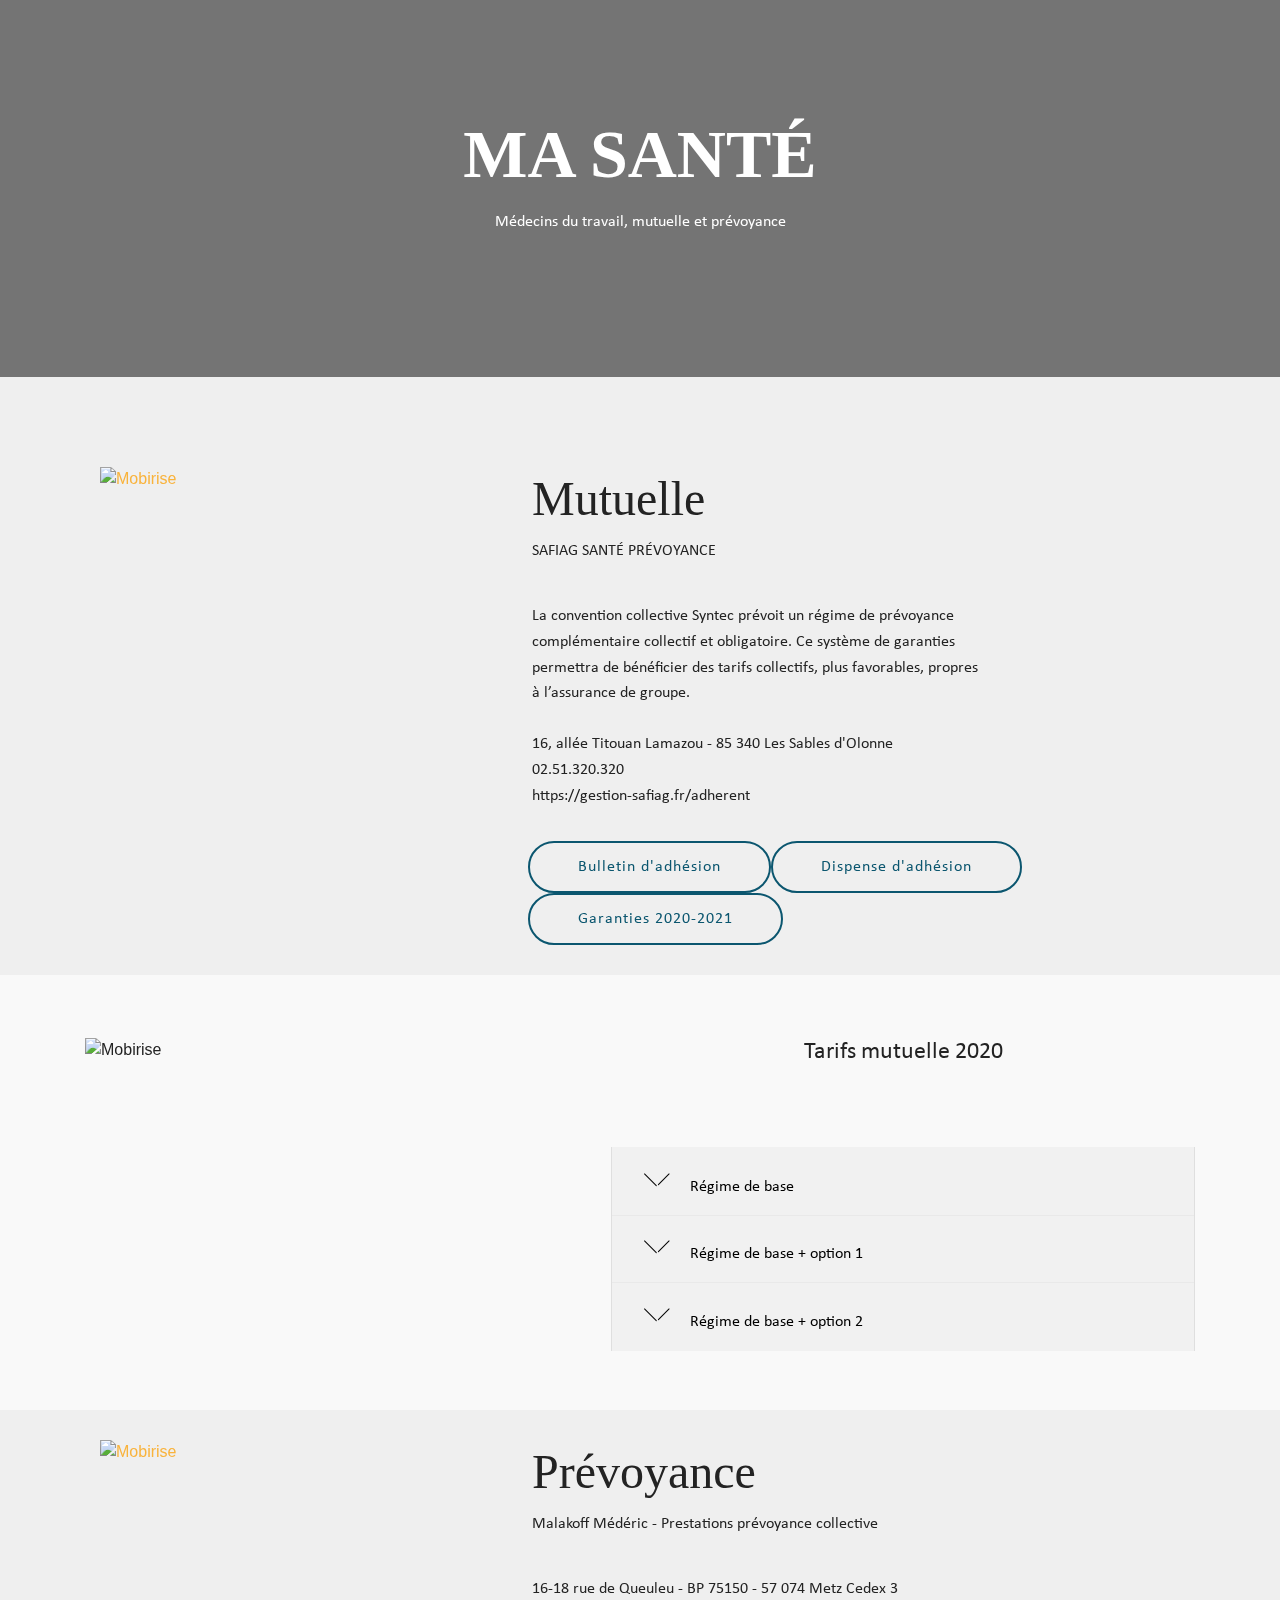
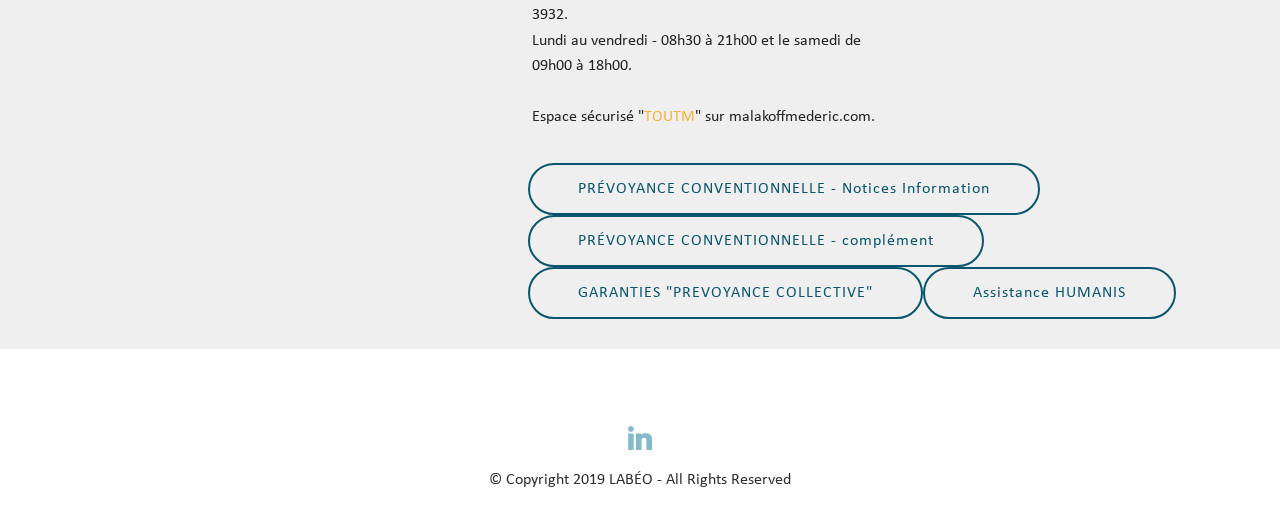
==== page5.html @ 1a6bd9c8 "create github pages" ====
<!DOCTYPE html>
<html  >
<head>
  <!-- Site made with Mobirise Website Builder v4.10.8, https://mobirise.com -->
  <meta charset="UTF-8">
  <meta http-equiv="X-UA-Compatible" content="IE=edge">
  <meta name="generator" content="Mobirise v4.10.8, mobirise.com">
  <meta name="viewport" content="width=device-width, initial-scale=1, minimum-scale=1">
  <link rel="shortcut icon" href="assets/images/logo4.png" type="image/x-icon">
  <meta name="description" content="Web Site Builder Description">
  
  <title>Ma santé</title>
  <link rel="stylesheet" href="assets/web/assets/mobirise-icons/mobirise-icons.css">
  <link rel="stylesheet" href="assets/tether/tether.min.css">
  <link rel="stylesheet" href="assets/bootstrap/css/bootstrap.min.css">
  <link rel="stylesheet" href="assets/bootstrap/css/bootstrap-grid.min.css">
  <link rel="stylesheet" href="assets/bootstrap/css/bootstrap-reboot.min.css">
  <link rel="stylesheet" href="assets/socicon/css/styles.css">
  <link rel="stylesheet" href="assets/gdpr-plugin/gdpr-styles.css">
  <link rel="stylesheet" href="assets/theme/css/style.css">
  <link rel="stylesheet" href="assets/formoid/recaptcha.css">
  <link href="assets/fonts/style.css" rel="stylesheet">
  <link rel="stylesheet" href="assets/mobirise/css/mbr-additional.css" type="text/css">
  
  
  
</head>
<body>
  <section class="mbr-section content5 cid-rVjGtmXAwN mbr-parallax-background" id="content5-21">

    

    <div class="mbr-overlay" style="opacity: 0.6; background-color: rgb(35, 35, 35);">
    </div>

    <div class="container">
        <div class="media-container-row">
            <div class="title col-12 col-md-8">
                <h2 class="align-center mbr-bold mbr-white pb-3 mbr-fonts-style display-1">
                    MA SANTÉ</h2>
                <h3 class="mbr-section-subtitle align-center mbr-light mbr-white pb-3 mbr-fonts-style display-7">Médecins du travail, mutuelle et prévoyance</h3>
                
                
            </div>
        </div>
    </div>
</section>

<section class="engine"><a href="https://mobirise.info/b">create a website for free</a></section><section class="services2 cid-rVjHDGKknw" id="services2-22">
    <!---->
    
    <!---->
    <!--Overlay-->
    
    <!--Container-->
    <div class="container">
        <div class="col-md-12">
            <div class="media-container-row">
                <div class="mbr-figure" style="width: 40%;">
                    <a href="https://gestion-safiag.fr/adherent" target="_blank"><img src="assets/images/safiag-logo-rvb-736x240.png" alt="Mobirise" title=""></a>
                </div>
                <div class="align-left aside-content">
                    <h2 class="mbr-title pt-2 mbr-fonts-style display-2">
                        Mutuelle</h2>
                    <div class="mbr-section-text">
                        <p class="mbr-text text1 pt-2 mbr-light mbr-fonts-style display-7">SAFIAG SANTÉ PRÉVOYANCE</p>
                        <p class="mbr-text text2 pt-4 mbr-light mbr-fonts-style display-7">La convention collective Syntec prévoit un régime de prévoyance
<br>complémentaire collectif et obligatoire. Ce système de garanties
<br>permettra de bénéficier des tarifs collectifs, plus favorables, propres
<br>à l’assurance de groupe.<br><br>16, allée Titouan Lamazou - 85 340 Les Sables d'Olonne
<br>02.51.320.320
<br>https://gestion-safiag.fr/adherent</p>
                    </div>
                    <!--Btn-->
                    <div class="mbr-section-btn pt-3 align-left"><a href="assets/files/BIA avec option prelevee par Safiag - modifiable.pdf" class="btn btn-warning-outline display-4" target="_blank">
                            Bulletin d'adhésion</a> <a href="assets/files/Dispense_dadhesion_Mutuelle.docx" class="btn btn-warning-outline display-4" target="_blank">
                            Dispense d'adhésion</a> <a href="assets/files/CONTRAT RESPONSABLE MUTUELLE NOUVELLES GARANTIES 1ER JANVIER 2020 nb.pdf" class="btn btn-warning-outline display-4" target="_blank">
                            Garanties 2020-2021</a></div>
                </div>
            </div>
        </div>
    </div>
</section>

<section class="accordion2 cid-rVjMBLmX1d" id="accordion2-25">

    


    
    <div class="container">
        <div class="media-container-row pt-5">
            <div class="accordion-content">
                <h2 class="mbr-section-title align-center pb-3 mbr-fonts-style display-5">
                        Tarifs mutuelle 2020</h2>
                
                <div id="bootstrap-accordion_4" class="panel-group accordionStyles accordion pt-5 mt-3" role="tablist" aria-multiselectable="true">
                        <div class="card">
                            <div class="card-header" role="tab" id="headingOne">
                                <a role="button" class="collapsed panel-title text-black" data-toggle="collapse" data-core="" href="#collapse1_4" aria-expanded="false" aria-controls="collapse1">
                                    <h4 class="mbr-fonts-style display-7">
                                        <span class="sign mbr-iconfont mbri-arrow-down inactive"></span>&nbsp;Régime de base&nbsp;</h4>
                                </a>
                            </div>
                            <div id="collapse1_4" class="panel-collapse noScroll collapse" role="tabpanel" aria-labelledby="headingOne" data-parent="#bootstrap-accordion_4">
                                <div class="panel-body p-4">
                                    <p class="mbr-fonts-style panel-text display-7">
                                       Salarié + enfant(s) : <strong>23,83 €*&nbsp;</strong><br>Salarié + enfant(s) + Conjoint : <strong>58,61 €</strong><br><strong><br></strong><br><em>*Cotisation employeur déduite</em><br></p>
                                </div>
                            </div>
                        </div>
                
                        <div class="card">
                            <div class="card-header" role="tab" id="headingTwo">
                                <a role="button" class="collapsed panel-title text-black" data-toggle="collapse" data-core="" href="#collapse2_4" aria-expanded="false" aria-controls="collapse2">
                                    <h4 class="mbr-fonts-style mbr-fonts-style display-7">
                                        <span class="sign mbr-iconfont mbri-arrow-down inactive"></span>&nbsp;Régime de base + option 1</h4>
                                </a>
                                
                            </div>
                            <div id="collapse2_4" class="panel-collapse noScroll collapse" role="tabpanel" aria-labelledby="headingTwo" data-parent="#bootstrap-accordion_4">
                                <div class="panel-body p-4">
                                    <p class="mbr-fonts-style panel-text display-7">Salarié + enfant(s) : <strong>33,29 €*</strong><br>Salarié + enfant(s) + Conjoint : <strong>75,17 €&nbsp;</strong><br>
<br>*Cotisation employeur déduite</p>
                                </div>
                            </div>
                        </div>
                
                        <div class="card">
                            <div class="card-header" role="tab" id="headingThree">
                                <a role="button" class="collapsed panel-title text-black" data-toggle="collapse" data-core="" href="#collapse3_4" aria-expanded="false" aria-controls="collapse3">
                                    <h4 class="mbr-fonts-style display-7">
                                        <span class="sign mbr-iconfont mbri-arrow-down inactive"></span>&nbsp;Régime de base + option 2</h4>
                                </a>
                            </div>
                            <div id="collapse3_4" class="panel-collapse noScroll collapse" role="tabpanel" aria-labelledby="headingThree" data-parent="#bootstrap-accordion_4">
                                <div class="panel-body p-4">
                                    <p class="mbr-fonts-style panel-text display-7">Salarié + enfant(s) : <strong>46,79 €*
</strong><br>Salarié + enfant(s) + Conjoint :&nbsp;<strong>99,13 €</strong><br>
<br>*Cotisation employeur déduite</p>
                                </div>
                            </div>
                        </div>
                
                        
                
                        
                
                        
                </div>
            </div>
            <div class="mbr-figure" style="width: 85%;">
                    <img src="assets/images/mbr-736x491.jpg" alt="Mobirise" title="">
            </div>
        </div>
    </div>
</section>

<section class="services2 cid-rVjKlRHbIn" id="services2-24">
    <!---->
    
    <!---->
    <!--Overlay-->
    
    <!--Container-->
    <div class="container">
        <div class="col-md-12">
            <div class="media-container-row">
                <div class="mbr-figure" style="width: 40%;">
                    <a href="http://malakoffmederic.com" target="_blank"><img src="assets/images/sans-titre-400x400.png" alt="Mobirise" title=""></a>
                </div>
                <div class="align-left aside-content">
                    <h2 class="mbr-title pt-2 mbr-fonts-style display-2">
                        Prévoyance</h2>
                    <div class="mbr-section-text">
                        <p class="mbr-text text1 pt-2 mbr-light mbr-fonts-style display-7">Malakoff Médéric - Prestations prévoyance collective &nbsp;<br></p>
                        <p class="mbr-text text2 pt-4 mbr-light mbr-fonts-style display-7">16-18 rue de Queuleu - BP 75150 - 57 074 Metz Cedex 3
<br>3932.
<br>Lundi au vendredi - 08h30 à 21h00 et le samedi de
<br>09h00 à 18h00.
<br><br>Espace sécurisé "<a href="https://extranet.malakoffmederic.com/espaceClient/LogonAccess.do" target="_blank">TOUTM</a>" sur malakoffmederic.com.</p>
                    </div>
                    <!--Btn-->
                    <div class="mbr-section-btn pt-3 align-left"><a href="assets/files/CCN_BET_prévoyance_-_Notices_d'information_régime_conventionnel_-_ACIG1812-2675.pdf" class="btn btn-warning-outline display-4" target="_blank">PRÉVOYANCE CONVENTIONNELLE -&nbsp;Notices Information</a> <a href="assets/files/CCN_BET_prévoyance_-_Conditions_générales_garanties_complémentaires_-_ACIH1812-2676.pdf" class="btn btn-warning-outline display-4" target="_blank">
                            PRÉVOYANCE CONVENTIONNELLE - complément</a> <a href="assets/files/MalakoffHumanis_204348371_PREVOYANCE_COLLECTIVE.pdf" class="btn btn-warning-outline display-4" target="_blank">
                            GARANTIES "PREVOYANCE COLLECTIVE"</a> <a href="assets/files/ASSISTANCE HUMANIS.pdf" class="btn btn-warning-outline display-4" target="_blank">Assistance HUMANIS</a></div>
                </div>
            </div>
        </div>
    </div>
</section>

<section once="footers" class="cid-rVjGjCpJ6P" id="footer7-1z">

    

    

    <div class="container">
        <div class="media-container-row align-center mbr-white">
            
            <div class="row social-row">
                <div class="social-list align-right pb-2">
                    
                    
                    
                    
                    
                    
                <div class="soc-item">
                        <a href="http://linkedin.com/company/labeo" target="_blank">
                            <span class="mbr-iconfont mbr-iconfont-social socicon-linkedin socicon" style="color: rgb(15, 118, 153); fill: rgb(15, 118, 153);"></span>
                        </a>
                    </div></div>
            </div>
            <div class="row row-copirayt">
                <p class="mbr-text mb-0 mbr-fonts-style mbr-white align-center display-7">
                    © Copyright 2019 LABÉO - All Rights Reserved
                </p>
            </div>
        </div>
    </div>
</section>


  <script src="assets/web/assets/jquery/jquery.min.js"></script>
  <script src="assets/popper/popper.min.js"></script>
  <script src="assets/tether/tether.min.js"></script>
  <script src="assets/bootstrap/js/bootstrap.min.js"></script>
  <script src="assets/smoothscroll/smooth-scroll.js"></script>
  <script src="assets/mbr-switch-arrow/mbr-switch-arrow.js"></script>
  <script src="assets/parallax/jarallax.min.js"></script>
  <script src="assets/theme/js/script.js"></script>
  <script src="assets/formoid/formoid.min.js"></script>
  
  
</body>
</html>
---- assets/web/assets/mobirise-icons/mobirise-icons.css ----
@font-face {
  font-family: 'MobiriseIcons';
  src:  url('mobirise-icons.eot?spat4u');
  src:  url('mobirise-icons.eot?spat4u#iefix') format('embedded-opentype'),
    url('mobirise-icons.ttf?spat4u') format('truetype'),
    url('mobirise-icons.woff?spat4u') format('woff'),
    url('mobirise-icons.svg?spat4u#MobiriseIcons') format('svg');
  font-weight: normal;
  font-style: normal;
}

[class^="mbri-"], [class*=" mbri-"] {
  /* use !important to prevent issues with browser extensions that change fonts */
  font-family: MobiriseIcons !important;
  speak: none;
  font-style: normal;
  font-weight: normal;
  font-variant: normal;
  text-transform: none;
  line-height: 1;

  /* Better Font Rendering =========== */
  -webkit-font-smoothing: antialiased;
  -moz-osx-font-smoothing: grayscale;
}

.mbri-add-submenu:before {
  content: "\e900";
}
.mbri-alert:before {
  content: "\e901";
}
.mbri-align-center:before {
  content: "\e902";
}
.mbri-align-justify:before {
  content: "\e903";
}
.mbri-align-left:before {
  content: "\e904";
}
.mbri-align-right:before {
  content: "\e905";
}
.mbri-android:before {
  content: "\e906";
}
.mbri-apple:before {
  content: "\e907";
}
.mbri-arrow-down:before {
  content: "\e908";
}
.mbri-arrow-next:before {
  content: "\e909";
}
.mbri-arrow-prev:before {
  content: "\e90a";
}
.mbri-arrow-up:before {
  content: "\e90b";
}
.mbri-bold:before {
  content: "\e90c";
}
.mbri-bookmark:before {
  content: "\e90d";
}
.mbri-bootstrap:before {
  content: "\e90e";
}
.mbri-briefcase:before {
  content: "\e90f";
}
.mbri-browse:before {
  content: "\e910";
}
.mbri-bulleted-list:before {
  content: "\e911";
}
.mbri-calendar:before {
  content: "\e912";
}
.mbri-camera:before {
  content: "\e913";
}
.mbri-cart-add:before {
  content: "\e914";
}
.mbri-cart-full:before {
  content: "\e915";
}
.mbri-cash:before {
  content: "\e916";
}
.mbri-change-style:before {
  content: "\e917";
}
.mbri-chat:before {
  content: "\e918";
}
.mbri-clock:before {
  content: "\e919";
}
.mbri-close:before {
  content: "\e91a";
}
.mbri-cloud:before {
  content: "\e91b";
}
.mbri-code:before {
  content: "\e91c";
}
.mbri-contact-form:before {
  content: "\e91d";
}
.mbri-credit-card:before {
  content: "\e91e";
}
.mbri-cursor-click:before {
  content: "\e91f";
}
.mbri-cust-feedback:before {
  content: "\e920";
}
.mbri-database:before {
  content: "\e921";
}
.mbri-delivery:before {
  content: "\e922";
}
.mbri-desktop:before {
  content: "\e923";
}
.mbri-devices:before {
  content: "\e924";
}
.mbri-down:before {
  content: "\e925";
}
.mbri-download:before {
  content: "\e989";
}
.mbri-drag-n-drop:before {
  content: "\e927";
}
.mbri-drag-n-drop2:before {
  content: "\e928";
}
.mbri-edit:before {
  content: "\e929";
}
.mbri-edit2:before {
  content: "\e92a";
}
.mbri-error:before {
  content: "\e92b";
}
.mbri-extension:before {
  content: "\e92c";
}
.mbri-features:before {
  content: "\e92d";
}
.mbri-file:before {
  content: "\e92e";
}
.mbri-flag:before {
  content: "\e92f";
}
.mbri-folder:before {
  content: "\e930";
}
.mbri-gift:before {
  content: "\e931";
}
.mbri-github:before {
  content: "\e932";
}
.mbri-globe:before {
  content: "\e933";
}
.mbri-globe-2:before {
  content: "\e934";
}
.mbri-growing-chart:before {
  content: "\e935";
}
.mbri-hearth:before {
  content: "\e936";
}
.mbri-help:before {
  content: "\e937";
}
.mbri-home:before {
  content: "\e938";
}
.mbri-hot-cup:before {
  content: "\e939";
}
.mbri-idea:before {
  content: "\e93a";
}
.mbri-image-gallery:before {
  content: "\e93b";
}
.mbri-image-slider:before {
  content: "\e93c";
}
.mbri-info:before {
  content: "\e93d";
}
.mbri-italic:before {
  content: "\e93e";
}
.mbri-key:before {
  content: "\e93f";
}
.mbri-laptop:before {
  content: "\e940";
}
.mbri-layers:before {
  content: "\e941";
}
.mbri-left-right:before {
  content: "\e942";
}
.mbri-left:before {
  content: "\e943";
}
.mbri-letter:before {
  content: "\e944";
}
.mbri-like:before {
  content: "\e945";
}
.mbri-link:before {
  content: "\e946";
}
.mbri-lock:before {
  content: "\e947";
}
.mbri-login:before {
  content: "\e948";
}
.mbri-logout:before {
  content: "\e949";
}
.mbri-magic-stick:before {
  content: "\e94a";
}
.mbri-map-pin:before {
  content: "\e94b";
}
.mbri-menu:before {
  content: "\e94c";
}
.mbri-mobile:before {
  content: "\e94d";
}
.mbri-mobile2:before {
  content: "\e94e";
}
.mbri-mobirise:before {
  content: "\e94f";
}
.mbri-more-horizontal:before {
  content: "\e950";
}
.mbri-more-vertical:before {
  content: "\e951";
}
.mbri-music:before {
  content: "\e952";
}
.mbri-new-file:before {
  content: "\e953";
}
.mbri-numbered-list:before {
  content: "\e954";
}
.mbri-opened-folder:before {
  content: "\e955";
}
.mbri-pages:before {
  content: "\e956";
}
.mbri-paper-plane:before {
  content: "\e957";
}
.mbri-paperclip:before {
  content: "\e958";
}
.mbri-photo:before {
  content: "\e959";
}
.mbri-photos:before {
  content: "\e95a";
}
.mbri-pin:before {
  content: "\e95b";
}
.mbri-play:before {
  content: "\e95c";
}
.mbri-plus:before {
  content: "\e95d";
}
.mbri-preview:before {
  content: "\e95e";
}
.mbri-print:before {
  content: "\e95f";
}
.mbri-protect:before {
  content: "\e960";
}
.mbri-question:before {
  content: "\e961";
}
.mbri-quote-left:before {
  content: "\e962";
}
.mbri-quote-right:before {
  content: "\e963";
}
.mbri-refresh:before {
  content: "\e964";
}
.mbri-responsive:before {
  content: "\e965";
}
.mbri-right:before {
  content: "\e966";
}
.mbri-rocket:before {
  content: "\e967";
}
.mbri-sad-face:before {
  content: "\e968";
}
.mbri-sale:before {
  content: "\e969";
}
.mbri-save:before {
  content: "\e96a";
}
.mbri-search:before {
  content: "\e96b";
}
.mbri-setting:before {
  content: "\e96c";
}
.mbri-setting2:before {
  content: "\e96d";
}
.mbri-setting3:before {
  content: "\e96e";
}
.mbri-share:before {
  content: "\e96f";
}
.mbri-shopping-bag:before {
  content: "\e970";
}
.mbri-shopping-basket:before {
  content: "\e971";
}
.mbri-shopping-cart:before {
  content: "\e972";
}
.mbri-sites:before {
  content: "\e973";
}
.mbri-smile-face:before {
  content: "\e974";
}
.mbri-speed:before {
  content: "\e975";
}
.mbri-star:before {
  content: "\e976";
}
.mbri-success:before {
  content: "\e977";
}
.mbri-sun:before {
  content: "\e978";
}
.mbri-sun2:before {
  content: "\e979";
}
.mbri-tablet:before {
  content: "\e97a";
}
.mbri-tablet-vertical:before {
  content: "\e97b";
}
.mbri-target:before {
  content: "\e97c";
}
.mbri-timer:before {
  content: "\e97d";
}
.mbri-to-ftp:before {
  content: "\e97e";
}
.mbri-to-local-drive:before {
  content: "\e97f";
}
.mbri-touch-swipe:before {
  content: "\e980";
}
.mbri-touch:before {
  content: "\e981";
}
.mbri-trash:before {
  content: "\e982";
}
.mbri-underline:before {
  content: "\e983";
}
.mbri-unlink:before {
  content: "\e984";
}
.mbri-unlock:before {
  content: "\e985";
}
.mbri-up-down:before {
  content: "\e986";
}
.mbri-up:before {
  content: "\e987";
}
.mbri-update:before {
  content: "\e988";
}
.mbri-upload:before {
 content: "\e926"; 
}
.mbri-user:before {
  content: "\e98a";
}
.mbri-user2:before {
  content: "\e98b";
}
.mbri-users:before {
  content: "\e98c";
}
.mbri-video:before {
  content: "\e98d";
}
.mbri-video-play:before {
  content: "\e98e";
}
.mbri-watch:before {
  content: "\e98f";
}
.mbri-website-theme:before {
  content: "\e990";
}
.mbri-wifi:before {
  content: "\e991";
}
.mbri-windows:before {
  content: "\e992";
}
.mbri-zoom-out:before {
  content: "\e993";
}
.mbri-redo:before {
  content: "\e994";
}
.mbri-undo:before {
  content: "\e995";
}
---- assets/socicon/css/styles.css ----
@charset "UTF-8";

@font-face {
  font-family: "socicon";
  src:url("../fonts/socicon.eot");
  src:url("../fonts/socicon.eot?#iefix") format("embedded-opentype"),
    url("../fonts/socicon.woff") format("woff"),
    url("../fonts/socicon.ttf") format("truetype"),
    url("../fonts/socicon.svg#socicon") format("svg");
  font-weight: normal;
  font-style: normal;

}

[data-icon]:before {
  font-family: "socicon" !important;
  content: attr(data-icon);
  font-style: normal !important;
  font-weight: normal !important;
  font-variant: normal !important;
  text-transform: none !important;
  speak: none;
  line-height: 1;
  -webkit-font-smoothing: antialiased;
  -moz-osx-font-smoothing: grayscale;
}

[class^="socicon-"]:before,
[class*=" socicon-"]:before {
  font-family: "socicon" !important;
  font-style: normal !important;
  font-weight: normal !important;
  font-variant: normal !important;
  text-transform: none !important;
  speak: none;
  line-height: 1;
  -webkit-font-smoothing: antialiased;
  -moz-osx-font-smoothing: grayscale;
}

.socicon-modelmayhem:before {
  content: "\e000";
}
.socicon-mixcloud:before {
  content: "\e001";
}
.socicon-drupal:before {
  content: "\e002";
}
.socicon-swarm:before {
  content: "\e003";
}
.socicon-istock:before {
  content: "\e004";
}
.socicon-yammer:before {
  content: "\e005";
}
.socicon-ello:before {
  content: "\e006";
}
.socicon-stackoverflow:before {
  content: "\e007";
}
.socicon-persona:before {
  content: "\e008";
}
.socicon-triplej:before {
  content: "\e009";
}
.socicon-houzz:before {
  content: "\e00a";
}
.socicon-rss:before {
  content: "\e00b";
}
.socicon-paypal:before {
  content: "\e00c";
}
.socicon-odnoklassniki:before {
  content: "\e00d";
}
.socicon-airbnb:before {
  content: "\e00e";
}
.socicon-periscope:before {
  content: "\e00f";
}
.socicon-outlook:before {
  content: "\e010";
}
.socicon-coderwall:before {
  content: "\e011";
}
.socicon-tripadvisor:before {
  content: "\e012";
}
.socicon-appnet:before {
  content: "\e013";
}
.socicon-goodreads:before {
  content: "\e014";
}
.socicon-tripit:before {
  content: "\e015";
}
.socicon-lanyrd:before {
  content: "\e016";
}
.socicon-slideshare:before {
  content: "\e017";
}
.socicon-buffer:before {
  content: "\e018";
}
.socicon-disqus:before {
  content: "\e019";
}
.socicon-vkontakte:before {
  content: "\e01a";
}
.socicon-whatsapp:before {
  content: "\e01b";
}
.socicon-patreon:before {
  content: "\e01c";
}
.socicon-storehouse:before {
  content: "\e01d";
}
.socicon-pocket:before {
  content: "\e01e";
}
.socicon-mail:before {
  content: "\e01f";
}
.socicon-blogger:before {
  content: "\e020";
}
.socicon-technorati:before {
  content: "\e021";
}
.socicon-reddit:before {
  content: "\e022";
}
.socicon-dribbble:before {
  content: "\e023";
}
.socicon-stumbleupon:before {
  content: "\e024";
}
.socicon-digg:before {
  content: "\e025";
}
.socicon-envato:before {
  content: "\e026";
}
.socicon-behance:before {
  content: "\e027";
}
.socicon-delicious:before {
  content: "\e028";
}
.socicon-deviantart:before {
  content: "\e029";
}
.socicon-forrst:before {
  content: "\e02a";
}
.socicon-play:before {
  content: "\e02b";
}
.socicon-zerply:before {
  content: "\e02c";
}
.socicon-wikipedia:before {
  content: "\e02d";
}
.socicon-apple:before {
  content: "\e02e";
}
.socicon-flattr:before {
  content: "\e02f";
}
.socicon-github:before {
  content: "\e030";
}
.socicon-renren:before {
  content: "\e031";
}
.socicon-friendfeed:before {
  content: "\e032";
}
.socicon-newsvine:before {
  content: "\e033";
}
.socicon-identica:before {
  content: "\e034";
}
.socicon-bebo:before {
  content: "\e035";
}
.socicon-zynga:before {
  content: "\e036";
}
.socicon-steam:before {
  content: "\e037";
}
.socicon-xbox:before {
  content: "\e038";
}
.socicon-windows:before {
  content: "\e039";
}
.socicon-qq:before {
  content: "\e03a";
}
.socicon-douban:before {
  content: "\e03b";
}
.socicon-meetup:before {
  content: "\e03c";
}
.socicon-playstation:before {
  content: "\e03d";
}
.socicon-android:before {
  content: "\e03e";
}
.socicon-snapchat:before {
  content: "\e03f";
}
.socicon-twitter:before {
  content: "\e040";
}
.socicon-facebook:before {
  content: "\e041";
}
.socicon-googleplus:before {
  content: "\e042";
}
.socicon-pinterest:before {
  content: "\e043";
}
.socicon-foursquare:before {
  content: "\e044";
}
.socicon-yahoo:before {
  content: "\e045";
}
.socicon-skype:before {
  content: "\e046";
}
.socicon-yelp:before {
  content: "\e047";
}
.socicon-feedburner:before {
  content: "\e048";
}
.socicon-linkedin:before {
  content: "\e049";
}
.socicon-viadeo:before {
  content: "\e04a";
}
.socicon-xing:before {
  content: "\e04b";
}
.socicon-myspace:before {
  content: "\e04c";
}
.socicon-soundcloud:before {
  content: "\e04d";
}
.socicon-spotify:before {
  content: "\e04e";
}
.socicon-grooveshark:before {
  content: "\e04f";
}
.socicon-lastfm:before {
  content: "\e050";
}
.socicon-youtube:before {
  content: "\e051";
}
.socicon-vimeo:before {
  content: "\e052";
}
.socicon-dailymotion:before {
  content: "\e053";
}
.socicon-vine:before {
  content: "\e054";
}
.socicon-flickr:before {
  content: "\e055";
}
.socicon-500px:before {
  content: "\e056";
}
.socicon-wordpress:before {
  content: "\e058";
}
.socicon-tumblr:before {
  content: "\e059";
}
.socicon-twitch:before {
  content: "\e05a";
}
.socicon-8tracks:before {
  content: "\e05b";
}
.socicon-amazon:before {
  content: "\e05c";
}
.socicon-icq:before {
  content: "\e05d";
}
.socicon-smugmug:before {
  content: "\e05e";
}
.socicon-ravelry:before {
  content: "\e05f";
}
.socicon-weibo:before {
  content: "\e060";
}
.socicon-baidu:before {
  content: "\e061";
}
.socicon-angellist:before {
  content: "\e062";
}
.socicon-ebay:before {
  content: "\e063";
}
.socicon-imdb:before {
  content: "\e064";
}
.socicon-stayfriends:before {
  content: "\e065";
}
.socicon-residentadvisor:before {
  content: "\e066";
}
.socicon-google:before {
  content: "\e067";
}
.socicon-yandex:before {
  content: "\e068";
}
.socicon-sharethis:before {
  content: "\e069";
}
.socicon-bandcamp:before {
  content: "\e06a";
}
.socicon-itunes:before {
  content: "\e06b";
}
.socicon-deezer:before {
  content: "\e06c";
}
.socicon-telegram:before {
  content: "\e06e";
}
.socicon-openid:before {
  content: "\e06f";
}
.socicon-amplement:before {
  content: "\e070";
}
.socicon-viber:before {
  content: "\e071";
}
.socicon-zomato:before {
  content: "\e072";
}
.socicon-draugiem:before {
  content: "\e074";
}
.socicon-endomodo:before {
  content: "\e075";
}
.socicon-filmweb:before {
  content: "\e076";
}
.socicon-stackexchange:before {
  content: "\e077";
}
.socicon-wykop:before {
  content: "\e078";
}
.socicon-teamspeak:before {
  content: "\e079";
}
.socicon-teamviewer:before {
  content: "\e07a";
}
.socicon-ventrilo:before {
  content: "\e07b";
}
.socicon-younow:before {
  content: "\e07c";
}
.socicon-raidcall:before {
  content: "\e07d";
}
.socicon-mumble:before {
  content: "\e07e";
}
.socicon-medium:before {
  content: "\e06d";
}
.socicon-bebee:before {
  content: "\e07f";
}
.socicon-hitbox:before {
  content: "\e080";
}
.socicon-reverbnation:before {
  content: "\e081";
}
.socicon-formulr:before {
  content: "\e082";
}
.socicon-instagram:before {
  content: "\e057";
}
.socicon-battlenet:before {
  content: "\e083";
}
.socicon-chrome:before {
  content: "\e084";
}
.socicon-discord:before {
  content: "\e086";
}
.socicon-issuu:before {
  content: "\e087";
}
.socicon-macos:before {
  content: "\e088";
}
.socicon-firefox:before {
  content: "\e089";
}
.socicon-opera:before {
  content: "\e08d";
}
.socicon-keybase:before {
  content: "\e090";
}
.socicon-alliance:before {
  content: "\e091";
}
.socicon-livejournal:before {
  content: "\e092";
}
.socicon-googlephotos:before {
  content: "\e093";
}
.socicon-horde:before {
  content: "\e094";
}
.socicon-etsy:before {
  content: "\e095";
}
.socicon-zapier:before {
  content: "\e096";
}
.socicon-google-scholar:before {
  content: "\e097";
}
.socicon-researchgate:before {
  content: "\e098";
}
.socicon-wechat:before {
  content: "\e099";
}
.socicon-strava:before {
  content: "\e09a";
}
.socicon-line:before {
  content: "\e09b";
}
.socicon-lyft:before {
  content: "\e09c";
}
.socicon-uber:before {
  content: "\e09d";
}
.socicon-songkick:before {
  content: "\e09e";
}
.socicon-viewbug:before {
  content: "\e09f";
}
.socicon-googlegroups:before {
  content: "\e0a0";
}
.socicon-quora:before {
  content: "\e073";
}
.socicon-diablo:before {
  content: "\e085";
}
.socicon-blizzard:before {
  content: "\e0a1";
}
.socicon-hearthstone:before {
  content: "\e08b";
}
.socicon-heroes:before {
  content: "\e08a";
}
.socicon-overwatch:before {
  content: "\e08c";
}
.socicon-warcraft:before {
  content: "\e08e";
}
.socicon-starcraft:before {
  content: "\e08f";
}
.socicon-beam:before {
  content: "\e0a2";
}
.socicon-curse:before {
  content: "\e0a3";
}
.socicon-player:before {
  content: "\e0a4";
}
.socicon-streamjar:before {
  content: "\e0a5";
}
.socicon-nintendo:before {
  content: "\e0a6";
}
.socicon-hellocoton:before {
  content: "\e0a7";
}
---- assets/theme/css/style.css ----
/*!
 * Mobirise v4 theme (https://mobirise.com/)
 * Copyright 2017 Mobirise
 */
section {
  background-color: #eeeeee;
}

section,
.container,
.container-fluid {
  position: relative;
  word-wrap: break-word;
}

a.mbr-iconfont:hover {
  text-decoration: none;
}

.article .lead p, .article .lead ul, .article .lead ol, .article .lead pre, .article .lead blockquote {
  margin-bottom: 0;
}

a {
  font-style: normal;
  font-weight: 400;
  cursor: pointer;
}

a, a:hover {
  text-decoration: none;
}

figure {
  margin-bottom: 0;
}

body {
  color: #232323;
}

h1, h2, h3, h4, h5, h6,
.h1, .h2, .h3, .h4, .h5, .h6,
.display-1, .display-2, .display-3, .display-4 {
  line-height: 1;
  word-break: break-word;
  word-wrap: break-word;
}

b, strong {
  font-weight: bold;
}

blockquote {
  padding: 10px 0 10px 20px;
  position: relative;
  border-left: 2px solid;
  border-color: #ff3366;
}

input:-webkit-autofill, input:-webkit-autofill:hover, input:-webkit-autofill:focus, input:-webkit-autofill:active {
  transition-delay: 9999s;
  transition-property: background-color, color;
}

textarea[type="hidden"] {
  display: none;
}

body {
  position: relative;
}

section {
  background-position: 50% 50%;
  background-repeat: no-repeat;
  background-size: cover;
}

section .mbr-background-video,
section .mbr-background-video-preview {
  position: absolute;
  bottom: 0;
  left: 0;
  right: 0;
  top: 0;
}

.hidden {
  visibility: hidden;
}

.mbr-z-index20 {
  z-index: 20;
}

/*! Base colors */
.mbr-white {
  color: #ffffff;
}

.mbr-black {
  color: #000000;
}

.mbr-bg-white {
  background-color: #ffffff;
}

.mbr-bg-black {
  background-color: #000000;
}

/*! Text-aligns */
.align-left {
  text-align: left;
}

.align-center {
  text-align: center;
}

.align-right {
  text-align: right;
}

@media (max-width: 767px) {
  .align-left, .align-center, .align-right, .mbr-section-btn, .mbr-section-title {
    text-align: center;
  }
}

/*! Font-weight  */
.mbr-light {
  font-weight: 300;
}

.mbr-regular {
  font-weight: 400;
}

.mbr-semibold {
  font-weight: 500;
}

.mbr-bold {
  font-weight: 700;
}

/*! Media  */
.media-size-item {
  -webkit-flex: 1 1 auto;
  -moz-flex: 1 1 auto;
  -ms-flex: 1 1 auto;
  -o-flex: 1 1 auto;
  flex: 1 1 auto;
}

.media-content {
  -webkit-flex-basis: 100%;
  flex-basis: 100%;
}

.media-container-row {
  display: -ms-flexbox;
  display: -webkit-flex;
  display: flex;
  -webkit-flex-direction: row;
  -ms-flex-direction: row;
  flex-direction: row;
  -webkit-flex-wrap: wrap;
  -ms-flex-wrap: wrap;
  flex-wrap: wrap;
  -webkit-justify-content: center;
  -ms-flex-pack: center;
  justify-content: center;
  -webkit-align-content: center;
  -ms-flex-line-pack: center;
  align-content: center;
  -webkit-align-items: start;
  -ms-flex-align: start;
  align-items: start;
}

.media-container-row .media-size-item {
  width: 400px;
}

.media-container-column {
  display: -ms-flexbox;
  display: -webkit-flex;
  display: flex;
  -webkit-flex-direction: column;
  -ms-flex-direction: column;
  flex-direction: column;
  -webkit-flex-wrap: wrap;
  -ms-flex-wrap: wrap;
  flex-wrap: wrap;
  -webkit-justify-content: center;
  -ms-flex-pack: center;
  justify-content: center;
  -webkit-align-content: center;
  -ms-flex-line-pack: center;
  align-content: center;
  -webkit-align-items: stretch;
  -ms-flex-align: stretch;
  align-items: stretch;
}

.media-container-column > * {
  width: 100%;
}

@media (min-width: 992px) {
  .media-container-row {
    -webkit-flex-wrap: nowrap;
    -ms-flex-wrap: nowrap;
    flex-wrap: nowrap;
  }
}

figure {
  overflow: hidden;
}

figure[mbr-media-size] {
  transition: width 0.1s;
}

.mbr-figure img, .mbr-figure iframe {
  display: block;
  width: 100%;
}

.card {
  background-color: transparent;
  border: none;
}

.card-box {
  width: 100%;
}

.card-img {
  text-align: center;
  flex-shrink: 0;
  -webkit-flex-shrink: 0;
}

.media {
  max-width: 100%;
  margin: 0 auto;
}

.mbr-figure {
  -ms-flex-item-align: center;
  -ms-grid-row-align: center;
  -webkit-align-self: center;
  align-self: center;
}

.media-container > div {
  max-width: 100%;
}

.mbr-figure img, .card-img img {
  width: 100%;
}

@media (max-width: 991px) {
  .media-size-item {
    width: auto !important;
  }
  .media {
    width: auto;
  }
  .mbr-figure {
    width: 100% !important;
  }
}

/*! Buttons */
.mbr-section-btn {
  margin-left: -.25rem;
  margin-right: -.25rem;
  font-size: 0;
}

nav .mbr-section-btn {
  margin-left: 0rem;
  margin-right: 0rem;
}

/*! Btn icon margin */
.btn .mbr-iconfont, .btn.btn-sm .mbr-iconfont {
  cursor: pointer;
  margin-right: 0.5rem;
}

.btn.btn-md .mbr-iconfont, .btn.btn-md .mbr-iconfont {
  margin-right: 0.8rem;
}

.mbr-regular {
  font-weight: 400;
}

.mbr-semibold {
  font-weight: 500;
}

.mbr-bold {
  font-weight: 700;
}

[type="submit"] {
  -webkit-appearance: none;
}

/*! Full-screen */
.mbr-fullscreen .mbr-overlay {
  min-height: 100vh;
}

.mbr-fullscreen {
  display: flex;
  display: -webkit-flex;
  display: -moz-flex;
  display: -ms-flex;
  display: -o-flex;
  align-items: center;
  -webkit-align-items: center;
  min-height: 100vh;
  padding-top: 3rem;
  padding-bottom: 3rem;
}

/*! Map */
.map {
  height: 25rem;
  position: relative;
}

.map iframe {
  width: 100%;
  height: 100%;
}

/* Form */
.form-asterisk {
  font-family: initial;
  position: absolute;
  top: -2px;
  font-weight: normal;
}

/*! Scroll to top arrow */
.mbr-arrow-up {
  bottom: 25px;
  right: 90px;
  position: fixed;
  text-align: right;
  z-index: 5000;
  color: #ffffff;
  font-size: 32px;
  transform: rotate(180deg);
  -webkit-transform: rotate(180deg);
}

.mbr-arrow-up a {
  background: rgba(0, 0, 0, 0.2);
  border-radius: 3px;
  color: #fff;
  display: inline-block;
  height: 60px;
  width: 60px;
  outline-style: none !important;
  position: relative;
  text-decoration: none;
  transition: all .3s ease-in-out;
  cursor: pointer;
  text-align: center;
}

.mbr-arrow-up a:hover {
  background-color: rgba(0, 0, 0, 0.4);
}

.mbr-arrow-up a i {
  line-height: 60px;
}

.mbr-arrow-up-icon {
  display: block;
  color: #fff;
}

.mbr-arrow-up-icon::before {
  content: "\203a";
  display: inline-block;
  font-family: serif;
  font-size: 32px;
  line-height: 1;
  font-style: normal;
  position: relative;
  top: 6px;
  left: -4px;
  -webkit-transform: rotate(-90deg);
  transform: rotate(-90deg);
}

/*! Arrow Down */
.mbr-arrow {
  position: absolute;
  bottom: 45px;
  left: 50%;
  width: 60px;
  height: 60px;
  cursor: pointer;
  background-color: rgba(80, 80, 80, 0.5);
  border-radius: 50%;
  -webkit-transform: translateX(-50%);
  transform: translateX(-50%);
}

.mbr-arrow > a {
  display: inline-block;
  text-decoration: none;
  outline-style: none;
  -webkit-animation: arrowdown 1.7s ease-in-out infinite;
  animation: arrowdown 1.7s ease-in-out infinite;
}

.mbr-arrow > a > i {
  position: absolute;
  top: -2px;
  left: 15px;
  font-size: 2rem;
}

@keyframes arrowdown {
  0% {
    transform: translateY(0px);
    -webkit-transform: translateY(0px);
  }
  50% {
    transform: translateY(-5px);
    -webkit-transform: translateY(-5px);
  }
  100% {
    transform: translateY(0px);
    -webkit-transform: translateY(0px);
  }
}

@-webkit-keyframes arrowdown {
  0% {
    transform: translateY(0px);
    -webkit-transform: translateY(0px);
  }
  50% {
    transform: translateY(-5px);
    -webkit-transform: translateY(-5px);
  }
  100% {
    transform: translateY(0px);
    -webkit-transform: translateY(0px);
  }
}

@media (max-width: 500px) {
  .mbr-arrow-up {
    left: 50%;
    right: auto;
    transform: translateX(-50%) rotate(180deg);
    -webkit-transform: translateX(-50%) rotate(180deg);
  }
}

/*Gradients animation*/
@keyframes gradient-animation {
  from {
    background-position: 0% 100%;
    animation-timing-function: ease-in-out;
  }
  to {
    background-position: 100% 0%;
    animation-timing-function: ease-in-out;
  }
}

@-webkit-keyframes gradient-animation {
  from {
    background-position: 0% 100%;
    animation-timing-function: ease-in-out;
  }
  to {
    background-position: 100% 0%;
    animation-timing-function: ease-in-out;
  }
}

.bg-gradient {
  background-size: 200% 200%;
  animation: gradient-animation 5s infinite alternate;
  -webkit-animation: gradient-animation 5s infinite alternate;
}

.menu .navbar-brand {
  display: -webkit-flex;
}

.menu .navbar-brand span {
  display: flex;
  display: -webkit-flex;
}

.menu .navbar-brand .navbar-caption-wrap {
  display: -webkit-flex;
}

.menu .navbar-brand .navbar-logo img {
  display: -webkit-flex;
}

@media (min-width: 768px) and (max-width: 1023px) {
  .menu .navbar-toggleable-sm .navbar-nav {
    display: -webkit-box;
    display: -webkit-flex;
    display: -ms-flexbox;
  }
}

@media (max-width: 1023px) {
  .menu .navbar-collapse {
    max-height: 93.5vh;
  }
  .menu .navbar-collapse.show {
    overflow: auto;
  }
}

@media (min-width: 1024px) {
  .menu .navbar-nav.nav-dropdown {
    display: -webkit-flex;
  }
  .menu .navbar-toggleable-sm .navbar-collapse {
    display: -webkit-flex !important;
  }
  .menu .collapsed .navbar-collapse {
    max-height: 93.5vh;
  }
  .menu .collapsed .navbar-collapse.show {
    overflow: auto;
  }
}

@media (max-width: 767px) {
  .menu .navbar-collapse {
    max-height: 80vh;
  }
}

.navbar {
  display: -webkit-flex;
  -webkit-flex-wrap: wrap;
  -webkit-align-items: center;
  -webkit-justify-content: space-between;
}

.navbar-collapse {
  -webkit-flex-basis: 100%;
  -webkit-flex-grow: 1;
  -webkit-align-items: center;
}

.nav-dropdown .link {
  padding: .667em 1.667em !important;
  margin: 0 !important;
}

.nav {
  display: -webkit-flex;
  -webkit-flex-wrap: wrap;
}

.row {
  display: -webkit-flex;
  -webkit-flex-wrap: wrap;
}

.justify-content-center {
  -webkit-justify-content: center;
}

.form-inline {
  display: -webkit-flex;
  -webkit-flex-flow: row wrap;
  -webkit-align-items: center;
}

.card-wrapper {
  -webkit-flex: 1;
}

.carousel-control {
  z-index: 10;
  display: -webkit-flex;
  -webkit-align-items: center;
  -webkit-justify-content: center;
}

.carousel-controls {
  display: -webkit-flex;
}

.media {
  display: -webkit-flex;
}

.form-group:focus {
  outline: none;
}

.jq-selectbox__select {
  padding: 1.07em .5em;
  position: absolute;
  top: 0;
  left: 0;
  width: 100%;
}

.jq-selectbox__dropdown {
  position: absolute;
  top: 100% !important;
  left: 0 !important;
  width: 100% !important;
}

.jq-selectbox__trigger-arrow {
  transform: translateY(-50%);
}

.jq-selectbox li {
  padding: 1.07em .5em;
}

input[type="range"] {
  padding-left: 0 !important;
  padding-right: 0 !important;
}

.modal-dialog, .modal-content {
  height: 100%;
}

.modal-dialog .carousel-inner {
  height: 100%;
  height: -webkit-fill-available;
  height: fill-available;
}

.carousel-item {
  text-align: center;
}

.carousel-item img {
  margin: auto;
}
.engine {
	position: absolute;
	text-indent: -2400px;
	text-align: center;
	padding: 0;
	top: 0;
	left: -2400px;
}
---- assets/formoid/recaptcha.css ----
.grecaptcha-badge{
	visibility: collapse !important;  
}
---- assets/fonts/style.css ----
@font-face {
   font-family: 'Neo_Sans';
   src: url('Neo_Sans/font.ttf');
}
@font-face {
   font-family: 'Calibri Regular';
   src: url('Calibri Regular/font.ttf');
}
---- assets/mobirise/css/mbr-additional.css ----
body {
  font-style: normal;
  line-height: 1.5;
}
.mbr-section-title {
  font-style: normal;
  line-height: 1.2;
}
.mbr-section-subtitle {
  line-height: 1.3;
}
.mbr-text {
  font-style: normal;
  line-height: 1.6;
}
.display-1 {
  font-family: 'Neo_Sans';
  font-size: 4.25rem;
}
.display-1 > .mbr-iconfont {
  font-size: 6.8rem;
}
.display-2 {
  font-family: 'Neo_Sans';
  font-size: 3rem;
}
.display-2 > .mbr-iconfont {
  font-size: 4.8rem;
}
.display-4 {
  font-family: 'Calibri Regular';
  font-size: 1rem;
}
.display-4 > .mbr-iconfont {
  font-size: 1.6rem;
}
.display-5 {
  font-family: 'Calibri Regular';
  font-size: 1.5rem;
}
.display-5 > .mbr-iconfont {
  font-size: 2.4rem;
}
.display-7 {
  font-family: 'Calibri Regular';
  font-size: 1rem;
}
.display-7 > .mbr-iconfont {
  font-size: 1.6rem;
}
/* ---- Fluid typography for mobile devices ---- */
/* 1.4 - font scale ratio ( bootstrap == 1.42857 ) */
/* 100vw - current viewport width */
/* (48 - 20)  48 == 48rem == 768px, 20 == 20rem == 320px(minimal supported viewport) */
/* 0.65 - min scale variable, may vary */
@media (max-width: 768px) {
  .display-1 {
    font-size: 3.4rem;
    font-size: calc( 2.1374999999999997rem + (4.25 - 2.1374999999999997) * ((100vw - 20rem) / (48 - 20)));
    line-height: calc( 1.4 * (2.1374999999999997rem + (4.25 - 2.1374999999999997) * ((100vw - 20rem) / (48 - 20))));
  }
  .display-2 {
    font-size: 2.4rem;
    font-size: calc( 1.7rem + (3 - 1.7) * ((100vw - 20rem) / (48 - 20)));
    line-height: calc( 1.4 * (1.7rem + (3 - 1.7) * ((100vw - 20rem) / (48 - 20))));
  }
  .display-4 {
    font-size: 0.8rem;
    font-size: calc( 1rem + (1 - 1) * ((100vw - 20rem) / (48 - 20)));
    line-height: calc( 1.4 * (1rem + (1 - 1) * ((100vw - 20rem) / (48 - 20))));
  }
  .display-5 {
    font-size: 1.2rem;
    font-size: calc( 1.175rem + (1.5 - 1.175) * ((100vw - 20rem) / (48 - 20)));
    line-height: calc( 1.4 * (1.175rem + (1.5 - 1.175) * ((100vw - 20rem) / (48 - 20))));
  }
}
/* Buttons */
.btn {
  font-weight: 500;
  border-width: 2px;
  font-style: normal;
  letter-spacing: 1px;
  margin: .4rem .8rem;
  white-space: normal;
  -webkit-transition: all 0.3s ease-in-out;
  -moz-transition: all 0.3s ease-in-out;
  transition: all 0.3s ease-in-out;
  display: inline-flex;
  align-items: center;
  justify-content: center;
  word-break: break-word;
  -webkit-align-items: center;
  -webkit-justify-content: center;
  display: -webkit-inline-flex;
  padding: 1rem 3rem;
  border-radius: 3px;
}
.btn-sm {
  font-weight: 500;
  letter-spacing: 1px;
  -webkit-transition: all 0.3s ease-in-out;
  -moz-transition: all 0.3s ease-in-out;
  transition: all 0.3s ease-in-out;
  padding: 0.6rem 1.5rem;
  border-radius: 3px;
}
.btn-md {
  font-weight: 500;
  letter-spacing: 1px;
  margin: .4rem .8rem !important;
  -webkit-transition: all 0.3s ease-in-out;
  -moz-transition: all 0.3s ease-in-out;
  transition: all 0.3s ease-in-out;
  padding: 1rem 3rem;
  border-radius: 3px;
}
.btn-lg {
  font-weight: 500;
  letter-spacing: 1px;
  margin: .4rem .8rem !important;
  -webkit-transition: all 0.3s ease-in-out;
  -moz-transition: all 0.3s ease-in-out;
  transition: all 0.3s ease-in-out;
  padding: 1.2rem 3.2rem;
  border-radius: 3px;
}
.bg-primary {
  background-color: #f9b33c !important;
}
.bg-success {
  background-color: #c4bc3b !important;
}
.bg-info {
  background-color: #a6c839 !important;
}
.bg-warning {
  background-color: #149dcc !important;
}
.bg-danger {
  background-color: #b1a374 !important;
}
.btn-primary,
.btn-primary:active {
  background-color: #f9b33c !important;
  border-color: #f9b33c !important;
  color: #ffffff !important;
}
.btn-primary:hover,
.btn-primary:focus,
.btn-primary.focus,
.btn-primary.active {
  color: #ffffff !important;
  background-color: #e29107 !important;
  border-color: #e29107 !important;
}
.btn-primary.disabled,
.btn-primary:disabled {
  color: #ffffff !important;
  background-color: #e29107 !important;
  border-color: #e29107 !important;
}
.btn-secondary,
.btn-secondary:active {
  background-color: #ff3366 !important;
  border-color: #ff3366 !important;
  color: #ffffff !important;
}
.btn-secondary:hover,
.btn-secondary:focus,
.btn-secondary.focus,
.btn-secondary.active {
  color: #ffffff !important;
  background-color: #e50039 !important;
  border-color: #e50039 !important;
}
.btn-secondary.disabled,
.btn-secondary:disabled {
  color: #ffffff !important;
  background-color: #e50039 !important;
  border-color: #e50039 !important;
}
.btn-info,
.btn-info:active {
  background-color: #a6c839 !important;
  border-color: #a6c839 !important;
  color: #ffffff !important;
}
.btn-info:hover,
.btn-info:focus,
.btn-info.focus,
.btn-info.active {
  color: #ffffff !important;
  background-color: #758d27 !important;
  border-color: #758d27 !important;
}
.btn-info.disabled,
.btn-info:disabled {
  color: #ffffff !important;
  background-color: #758d27 !important;
  border-color: #758d27 !important;
}
.btn-success,
.btn-success:active {
  background-color: #c4bc3b !important;
  border-color: #c4bc3b !important;
  color: #ffffff !important;
}
.btn-success:hover,
.btn-success:focus,
.btn-success.focus,
.btn-success.active {
  color: #ffffff !important;
  background-color: #898429 !important;
  border-color: #898429 !important;
}
.btn-success.disabled,
.btn-success:disabled {
  color: #ffffff !important;
  background-color: #898429 !important;
  border-color: #898429 !important;
}
.btn-warning,
.btn-warning:active {
  background-color: #149dcc !important;
  border-color: #149dcc !important;
  color: #ffffff !important;
}
.btn-warning:hover,
.btn-warning:focus,
.btn-warning.focus,
.btn-warning.active {
  color: #ffffff !important;
  background-color: #0d6786 !important;
  border-color: #0d6786 !important;
}
.btn-warning.disabled,
.btn-warning:disabled {
  color: #ffffff !important;
  background-color: #0d6786 !important;
  border-color: #0d6786 !important;
}
.btn-danger,
.btn-danger:active {
  background-color: #b1a374 !important;
  border-color: #b1a374 !important;
  color: #ffffff !important;
}
.btn-danger:hover,
.btn-danger:focus,
.btn-danger.focus,
.btn-danger.active {
  color: #ffffff !important;
  background-color: #8b7d4e !important;
  border-color: #8b7d4e !important;
}
.btn-danger.disabled,
.btn-danger:disabled {
  color: #ffffff !important;
  background-color: #8b7d4e !important;
  border-color: #8b7d4e !important;
}
.btn-white {
  color: #333333 !important;
}
.btn-white,
.btn-white:active {
  background-color: #ffffff !important;
  border-color: #ffffff !important;
  color: #808080 !important;
}
.btn-white:hover,
.btn-white:focus,
.btn-white.focus,
.btn-white.active {
  color: #808080 !important;
  background-color: #d9d9d9 !important;
  border-color: #d9d9d9 !important;
}
.btn-white.disabled,
.btn-white:disabled {
  color: #808080 !important;
  background-color: #d9d9d9 !important;
  border-color: #d9d9d9 !important;
}
.btn-black,
.btn-black:active {
  background-color: #333333 !important;
  border-color: #333333 !important;
  color: #ffffff !important;
}
.btn-black:hover,
.btn-black:focus,
.btn-black.focus,
.btn-black.active {
  color: #ffffff !important;
  background-color: #0d0d0d !important;
  border-color: #0d0d0d !important;
}
.btn-black.disabled,
.btn-black:disabled {
  color: #ffffff !important;
  background-color: #0d0d0d !important;
  border-color: #0d0d0d !important;
}
.btn-primary-outline,
.btn-primary-outline:active {
  background: none;
  border-color: #c98106;
  color: #c98106;
}
.btn-primary-outline:hover,
.btn-primary-outline:focus,
.btn-primary-outline.focus,
.btn-primary-outline.active {
  color: #ffffff;
  background-color: #f9b33c;
  border-color: #f9b33c;
}
.btn-primary-outline.disabled,
.btn-primary-outline:disabled {
  color: #ffffff !important;
  background-color: #f9b33c !important;
  border-color: #f9b33c !important;
}
.btn-secondary-outline,
.btn-secondary-outline:active {
  background: none;
  border-color: #cc0033;
  color: #cc0033;
}
.btn-secondary-outline:hover,
.btn-secondary-outline:focus,
.btn-secondary-outline.focus,
.btn-secondary-outline.active {
  color: #ffffff;
  background-color: #ff3366;
  border-color: #ff3366;
}
.btn-secondary-outline.disabled,
.btn-secondary-outline:disabled {
  color: #ffffff !important;
  background-color: #ff3366 !important;
  border-color: #ff3366 !important;
}
.btn-info-outline,
.btn-info-outline:active {
  background: none;
  border-color: #647922;
  color: #647922;
}
.btn-info-outline:hover,
.btn-info-outline:focus,
.btn-info-outline.focus,
.btn-info-outline.active {
  color: #ffffff;
  background-color: #a6c839;
  border-color: #a6c839;
}
.btn-info-outline.disabled,
.btn-info-outline:disabled {
  color: #ffffff !important;
  background-color: #a6c839 !important;
  border-color: #a6c839 !important;
}
.btn-success-outline,
.btn-success-outline:active {
  background: none;
  border-color: #767123;
  color: #767123;
}
.btn-success-outline:hover,
.btn-success-outline:focus,
.btn-success-outline.focus,
.btn-success-outline.active {
  color: #ffffff;
  background-color: #c4bc3b;
  border-color: #c4bc3b;
}
.btn-success-outline.disabled,
.btn-success-outline:disabled {
  color: #ffffff !important;
  background-color: #c4bc3b !important;
  border-color: #c4bc3b !important;
}
.btn-warning-outline,
.btn-warning-outline:active {
  background: none;
  border-color: #0b566f;
  color: #0b566f;
}
.btn-warning-outline:hover,
.btn-warning-outline:focus,
.btn-warning-outline.focus,
.btn-warning-outline.active {
  color: #ffffff;
  background-color: #149dcc;
  border-color: #149dcc;
}
.btn-warning-outline.disabled,
.btn-warning-outline:disabled {
  color: #ffffff !important;
  background-color: #149dcc !important;
  border-color: #149dcc !important;
}
.btn-danger-outline,
.btn-danger-outline:active {
  background: none;
  border-color: #7a6e45;
  color: #7a6e45;
}
.btn-danger-outline:hover,
.btn-danger-outline:focus,
.btn-danger-outline.focus,
.btn-danger-outline.active {
  color: #ffffff;
  background-color: #b1a374;
  border-color: #b1a374;
}
.btn-danger-outline.disabled,
.btn-danger-outline:disabled {
  color: #ffffff !important;
  background-color: #b1a374 !important;
  border-color: #b1a374 !important;
}
.btn-black-outline,
.btn-black-outline:active {
  background: none;
  border-color: #000000;
  color: #000000;
}
.btn-black-outline:hover,
.btn-black-outline:focus,
.btn-black-outline.focus,
.btn-black-outline.active {
  color: #ffffff;
  background-color: #333333;
  border-color: #333333;
}
.btn-black-outline.disabled,
.btn-black-outline:disabled {
  color: #ffffff !important;
  background-color: #333333 !important;
  border-color: #333333 !important;
}
.btn-white-outline,
.btn-white-outline:active,
.btn-white-outline.active {
  background: none;
  border-color: #ffffff;
  color: #ffffff;
}
.btn-white-outline:hover,
.btn-white-outline:focus,
.btn-white-outline.focus {
  color: #333333;
  background-color: #ffffff;
  border-color: #ffffff;
}
.text-primary {
  color: #f9b33c !important;
}
.text-secondary {
  color: #ff3366 !important;
}
.text-success {
  color: #c4bc3b !important;
}
.text-info {
  color: #a6c839 !important;
}
.text-warning {
  color: #149dcc !important;
}
.text-danger {
  color: #b1a374 !important;
}
.text-white {
  color: #ffffff !important;
}
.text-black {
  color: #000000 !important;
}
a.text-primary:hover,
a.text-primary:focus {
  color: #c98106 !important;
}
a.text-secondary:hover,
a.text-secondary:focus {
  color: #cc0033 !important;
}
a.text-success:hover,
a.text-success:focus {
  color: #767123 !important;
}
a.text-info:hover,
a.text-info:focus {
  color: #647922 !important;
}
a.text-warning:hover,
a.text-warning:focus {
  color: #0b566f !important;
}
a.text-danger:hover,
a.text-danger:focus {
  color: #7a6e45 !important;
}
a.text-white:hover,
a.text-white:focus {
  color: #b3b3b3 !important;
}
a.text-black:hover,
a.text-black:focus {
  color: #4d4d4d !important;
}
.alert-success {
  background-color: #70c770;
}
.alert-info {
  background-color: #a6c839;
}
.alert-warning {
  background-color: #149dcc;
}
.alert-danger {
  background-color: #b1a374;
}
.mbr-section-btn a.btn:not(.btn-form) {
  border-radius: 100px;
}
.mbr-section-btn a.btn:not(.btn-form):hover,
.mbr-section-btn a.btn:not(.btn-form):focus {
  box-shadow: none !important;
}
.mbr-section-btn a.btn:not(.btn-form):hover,
.mbr-section-btn a.btn:not(.btn-form):focus {
  box-shadow: 0 10px 40px 0 rgba(0, 0, 0, 0.2) !important;
  -webkit-box-shadow: 0 10px 40px 0 rgba(0, 0, 0, 0.2) !important;
}
.mbr-gallery-filter li a {
  border-radius: 100px !important;
}
.mbr-gallery-filter li.active .btn {
  background-color: #f9b33c;
  border-color: #f9b33c;
  color: #ffffff;
}
.mbr-gallery-filter li.active .btn:focus {
  box-shadow: none;
}
.nav-tabs .nav-link {
  border-radius: 100px !important;
}
.btn-form {
  border-radius: 0;
}
.btn-form:hover {
  cursor: pointer;
}
a,
a:hover {
  color: #f9b33c;
}
.mbr-plan-header.bg-primary .mbr-plan-subtitle,
.mbr-plan-header.bg-primary .mbr-plan-price-desc {
  color: #ffffff;
}
.mbr-plan-header.bg-success .mbr-plan-subtitle,
.mbr-plan-header.bg-success .mbr-plan-price-desc {
  color: #e2dd9d;
}
.mbr-plan-header.bg-info .mbr-plan-subtitle,
.mbr-plan-header.bg-info .mbr-plan-price-desc {
  color: #d3e49d;
}
.mbr-plan-header.bg-warning .mbr-plan-subtitle,
.mbr-plan-header.bg-warning .mbr-plan-price-desc {
  color: #b4e6f8;
}
.mbr-plan-header.bg-danger .mbr-plan-subtitle,
.mbr-plan-header.bg-danger .mbr-plan-price-desc {
  color: #dfd9c6;
}
/* Scroll to top button*/
.scrollToTop_wraper {
  display: none;
}
#scrollToTop a i:before {
  content: '';
  position: absolute;
  height: 40%;
  top: 25%;
  background: #fff;
  width: 2px;
  left: calc(50% - 1px);
}
#scrollToTop a i:after {
  content: '';
  position: absolute;
  display: block;
  border-top: 2px solid #fff;
  border-right: 2px solid #fff;
  width: 40%;
  height: 40%;
  left: 30%;
  bottom: 30%;
  transform: rotate(135deg);
  -webkit-transform: rotate(135deg);
}
/* Others*/
.note-check a[data-value=Rubik] {
  font-style: normal;
}
.mbr-arrow a {
  color: #ffffff;
}
@media (max-width: 767px) {
  .mbr-arrow {
    display: none;
  }
}
.form-control-label {
  position: relative;
  cursor: pointer;
  margin-bottom: .357em;
  padding: 0;
}
.alert {
  color: #ffffff;
  border-radius: 0;
  border: 0;
  font-size: .875rem;
  line-height: 1.5;
  margin-bottom: 1.875rem;
  padding: 1.25rem;
  position: relative;
}
.alert.alert-form::after {
  background-color: inherit;
  bottom: -7px;
  content: "";
  display: block;
  height: 14px;
  left: 50%;
  margin-left: -7px;
  position: absolute;
  transform: rotate(45deg);
  width: 14px;
  -webkit-transform: rotate(45deg);
}
.form-control {
  background-color: #f5f5f5;
  box-shadow: none;
  color: #565656;
  font-family: 'Calibri Regular';
  font-size: 1rem;
  line-height: 1.43;
  min-height: 3.5em;
  padding: 1.07em .5em;
}
.form-control > .mbr-iconfont {
  font-size: 1.6rem;
}
.form-control,
.form-control:focus {
  border: 1px solid #e8e8e8;
}
.form-active .form-control:invalid {
  border-color: red;
}
.mbr-overlay {
  background-color: #000;
  bottom: 0;
  left: 0;
  opacity: .5;
  position: absolute;
  right: 0;
  top: 0;
  z-index: 0;
  pointer-events: none;
}
blockquote {
  font-style: italic;
  padding: 10px 0 10px 20px;
  font-size: 1.09rem;
  position: relative;
  border-color: #f9b33c;
  border-width: 3px;
}
ul,
ol,
pre,
blockquote {
  margin-bottom: 2.3125rem;
}
pre {
  background: #f4f4f4;
  padding: 10px 24px;
  white-space: pre-wrap;
}
.inactive {
  -webkit-user-select: none;
  -moz-user-select: none;
  -ms-user-select: none;
  user-select: none;
  pointer-events: none;
  -webkit-user-drag: none;
  user-drag: none;
}
.mbr-section__comments .row {
  justify-content: center;
  -webkit-justify-content: center;
}
/* Forms */
.mbr-form .btn {
  margin: .4rem 0;
}
.mbr-form .input-group-btn a.btn {
  border-radius: 100px !important;
}
.mbr-form .input-group-btn a.btn:hover {
  box-shadow: 0 10px 40px 0 rgba(0, 0, 0, 0.2);
}
.mbr-form .input-group-btn button[type="submit"] {
  border-radius: 100px !important;
  padding: 1rem 3rem;
}
.mbr-form .input-group-btn button[type="submit"]:hover {
  box-shadow: 0 10px 40px 0 rgba(0, 0, 0, 0.2);
}
.form2 .form-control {
  border-top-left-radius: 100px;
  border-bottom-left-radius: 100px;
}
.form2 .input-group-btn a.btn {
  border-top-left-radius: 0 !important;
  border-bottom-left-radius: 0 !important;
}
.form2 .input-group-btn button[type="submit"] {
  border-top-left-radius: 0 !important;
  border-bottom-left-radius: 0 !important;
}
.form3 input[type="email"] {
  border-radius: 100px !important;
}
@media (max-width: 349px) {
  .form2 input[type="email"] {
    border-radius: 100px !important;
  }
  .form2 .input-group-btn a.btn {
    border-radius: 100px !important;
  }
  .form2 .input-group-btn button[type="submit"] {
    border-radius: 100px !important;
  }
}
@media (max-width: 767px) {
  .btn {
    font-size: .75rem !important;
  }
  .btn .mbr-iconfont {
    font-size: 1rem !important;
  }
}
/* Social block */
.btn-social {
  font-size: 20px;
  border-radius: 50%;
  padding: 0;
  width: 44px;
  height: 44px;
  line-height: 44px;
  text-align: center;
  position: relative;
  border: 2px solid #c0a375;
  border-color: #f9b33c;
  color: #232323;
  cursor: pointer;
}
.btn-social i {
  top: 0;
  line-height: 44px;
  width: 44px;
}
.btn-social:hover {
  color: #fff;
  background: #f9b33c;
}
.btn-social + .btn {
  margin-left: .1rem;
}
/* Footer */
.mbr-footer-content li::before,
.mbr-footer .mbr-contacts li::before {
  background: #f9b33c;
}
.mbr-footer-content li a:hover,
.mbr-footer .mbr-contacts li a:hover {
  color: #f9b33c;
}
.footer3 input[type="email"],
.footer4 input[type="email"] {
  border-radius: 100px !important;
}
.footer3 .input-group-btn a.btn,
.footer4 .input-group-btn a.btn {
  border-radius: 100px !important;
}
.footer3 .input-group-btn button[type="submit"],
.footer4 .input-group-btn button[type="submit"] {
  border-radius: 100px !important;
}
/* Headers*/
.header13 .form-inline input[type="email"],
.header14 .form-inline input[type="email"] {
  border-radius: 100px;
}
.header13 .form-inline input[type="text"],
.header14 .form-inline input[type="text"] {
  border-radius: 100px;
}
.header13 .form-inline input[type="tel"],
.header14 .form-inline input[type="tel"] {
  border-radius: 100px;
}
.header13 .form-inline a.btn,
.header14 .form-inline a.btn {
  border-radius: 100px;
}
.header13 .form-inline button,
.header14 .form-inline button {
  border-radius: 100px !important;
}
.offset-1 {
  margin-left: 8.33333%;
}
.offset-2 {
  margin-left: 16.66667%;
}
.offset-3 {
  margin-left: 25%;
}
.offset-4 {
  margin-left: 33.33333%;
}
.offset-5 {
  margin-left: 41.66667%;
}
.offset-6 {
  margin-left: 50%;
}
.offset-7 {
  margin-left: 58.33333%;
}
.offset-8 {
  margin-left: 66.66667%;
}
.offset-9 {
  margin-left: 75%;
}
.offset-10 {
  margin-left: 83.33333%;
}
.offset-11 {
  margin-left: 91.66667%;
}
@media (min-width: 576px) {
  .offset-sm-0 {
    margin-left: 0%;
  }
  .offset-sm-1 {
    margin-left: 8.33333%;
  }
  .offset-sm-2 {
    margin-left: 16.66667%;
  }
  .offset-sm-3 {
    margin-left: 25%;
  }
  .offset-sm-4 {
    margin-left: 33.33333%;
  }
  .offset-sm-5 {
    margin-left: 41.66667%;
  }
  .offset-sm-6 {
    margin-left: 50%;
  }
  .offset-sm-7 {
    margin-left: 58.33333%;
  }
  .offset-sm-8 {
    margin-left: 66.66667%;
  }
  .offset-sm-9 {
    margin-left: 75%;
  }
  .offset-sm-10 {
    margin-left: 83.33333%;
  }
  .offset-sm-11 {
    margin-left: 91.66667%;
  }
}
@media (min-width: 768px) {
  .offset-md-0 {
    margin-left: 0%;
  }
  .offset-md-1 {
    margin-left: 8.33333%;
  }
  .offset-md-2 {
    margin-left: 16.66667%;
  }
  .offset-md-3 {
    margin-left: 25%;
  }
  .offset-md-4 {
    margin-left: 33.33333%;
  }
  .offset-md-5 {
    margin-left: 41.66667%;
  }
  .offset-md-6 {
    margin-left: 50%;
  }
  .offset-md-7 {
    margin-left: 58.33333%;
  }
  .offset-md-8 {
    margin-left: 66.66667%;
  }
  .offset-md-9 {
    margin-left: 75%;
  }
  .offset-md-10 {
    margin-left: 83.33333%;
  }
  .offset-md-11 {
    margin-left: 91.66667%;
  }
}
@media (min-width: 992px) {
  .offset-lg-0 {
    margin-left: 0%;
  }
  .offset-lg-1 {
    margin-left: 8.33333%;
  }
  .offset-lg-2 {
    margin-left: 16.66667%;
  }
  .offset-lg-3 {
    margin-left: 25%;
  }
  .offset-lg-4 {
    margin-left: 33.33333%;
  }
  .offset-lg-5 {
    margin-left: 41.66667%;
  }
  .offset-lg-6 {
    margin-left: 50%;
  }
  .offset-lg-7 {
    margin-left: 58.33333%;
  }
  .offset-lg-8 {
    margin-left: 66.66667%;
  }
  .offset-lg-9 {
    margin-left: 75%;
  }
  .offset-lg-10 {
    margin-left: 83.33333%;
  }
  .offset-lg-11 {
    margin-left: 91.66667%;
  }
}
@media (min-width: 1200px) {
  .offset-xl-0 {
    margin-left: 0%;
  }
  .offset-xl-1 {
    margin-left: 8.33333%;
  }
  .offset-xl-2 {
    margin-left: 16.66667%;
  }
  .offset-xl-3 {
    margin-left: 25%;
  }
  .offset-xl-4 {
    margin-left: 33.33333%;
  }
  .offset-xl-5 {
    margin-left: 41.66667%;
  }
  .offset-xl-6 {
    margin-left: 50%;
  }
  .offset-xl-7 {
    margin-left: 58.33333%;
  }
  .offset-xl-8 {
    margin-left: 66.66667%;
  }
  .offset-xl-9 {
    margin-left: 75%;
  }
  .offset-xl-10 {
    margin-left: 83.33333%;
  }
  .offset-xl-11 {
    margin-left: 91.66667%;
  }
}
.navbar-toggler {
  -webkit-align-self: flex-start;
  -ms-flex-item-align: start;
  align-self: flex-start;
  padding: 0.25rem 0.75rem;
  font-size: 1.25rem;
  line-height: 1;
  background: transparent;
  border: 1px solid transparent;
  -webkit-border-radius: 0.25rem;
  border-radius: 0.25rem;
}
.navbar-toggler:focus,
.navbar-toggler:hover {
  text-decoration: none;
}
.navbar-toggler-icon {
  display: inline-block;
  width: 1.5em;
  height: 1.5em;
  vertical-align: middle;
  content: "";
  background: no-repeat center center;
  -webkit-background-size: 100% 100%;
  -o-background-size: 100% 100%;
  background-size: 100% 100%;
}
.navbar-toggler-left {
  position: absolute;
  left: 1rem;
}
.navbar-toggler-right {
  position: absolute;
  right: 1rem;
}
@media (max-width: 575px) {
  .navbar-toggleable .navbar-nav .dropdown-menu {
    position: static;
    float: none;
  }
  .navbar-toggleable > .container {
    padding-right: 0;
    padding-left: 0;
  }
}
@media (min-width: 576px) {
  .navbar-toggleable {
    -webkit-box-orient: horizontal;
    -webkit-box-direction: normal;
    -webkit-flex-direction: row;
    -ms-flex-direction: row;
    flex-direction: row;
    -webkit-flex-wrap: nowrap;
    -ms-flex-wrap: nowrap;
    flex-wrap: nowrap;
    -webkit-box-align: center;
    -webkit-align-items: center;
    -ms-flex-align: center;
    align-items: center;
  }
  .navbar-toggleable .navbar-nav {
    -webkit-box-orient: horizontal;
    -webkit-box-direction: normal;
    -webkit-flex-direction: row;
    -ms-flex-direction: row;
    flex-direction: row;
  }
  .navbar-toggleable .navbar-nav .nav-link {
    padding-right: .5rem;
    padding-left: .5rem;
  }
  .navbar-toggleable > .container {
    display: -webkit-box;
    display: -webkit-flex;
    display: -ms-flexbox;
    display: flex;
    -webkit-flex-wrap: nowrap;
    -ms-flex-wrap: nowrap;
    flex-wrap: nowrap;
    -webkit-box-align: center;
    -webkit-align-items: center;
    -ms-flex-align: center;
    align-items: center;
  }
  .navbar-toggleable .navbar-collapse {
    display: -webkit-box !important;
    display: -webkit-flex !important;
    display: -ms-flexbox !important;
    display: flex !important;
    width: 100%;
  }
  .navbar-toggleable .navbar-toggler {
    display: none;
  }
}
@media (max-width: 767px) {
  .navbar-toggleable-sm .navbar-nav .dropdown-menu {
    position: static;
    float: none;
  }
  .navbar-toggleable-sm > .container {
    padding-right: 0;
    padding-left: 0;
  }
}
@media (min-width: 768px) {
  .navbar-toggleable-sm {
    -webkit-box-orient: horizontal;
    -webkit-box-direction: normal;
    -webkit-flex-direction: row;
    -ms-flex-direction: row;
    flex-direction: row;
    -webkit-flex-wrap: nowrap;
    -ms-flex-wrap: nowrap;
    flex-wrap: nowrap;
    -webkit-box-align: center;
    -webkit-align-items: center;
    -ms-flex-align: center;
    align-items: center;
  }
  .navbar-toggleable-sm .navbar-nav {
    -webkit-box-orient: horizontal;
    -webkit-box-direction: normal;
    -webkit-flex-direction: row;
    -ms-flex-direction: row;
    flex-direction: row;
  }
  .navbar-toggleable-sm .navbar-nav .nav-link {
    padding-right: .5rem;
    padding-left: .5rem;
  }
  .navbar-toggleable-sm > .container {
    display: -webkit-box;
    display: -webkit-flex;
    display: -ms-flexbox;
    display: flex;
    -webkit-flex-wrap: nowrap;
    -ms-flex-wrap: nowrap;
    flex-wrap: nowrap;
    -webkit-box-align: center;
    -webkit-align-items: center;
    -ms-flex-align: center;
    align-items: center;
  }
  .navbar-toggleable-sm .navbar-collapse {
    display: none;
    width: 100%;
  }
  .navbar-toggleable-sm .navbar-toggler {
    display: none;
  }
}
@media (max-width: 1023px) {
  .navbar-toggleable-md .navbar-nav .dropdown-menu {
    position: static;
    float: none;
  }
  .navbar-toggleable-md > .container {
    padding-right: 0;
    padding-left: 0;
  }
}
@media (min-width: 1024px) {
  .navbar-toggleable-md {
    -webkit-box-orient: horizontal;
    -webkit-box-direction: normal;
    -webkit-flex-direction: row;
    -ms-flex-direction: row;
    flex-direction: row;
    -webkit-flex-wrap: nowrap;
    -ms-flex-wrap: nowrap;
    flex-wrap: nowrap;
    -webkit-box-align: center;
    -webkit-align-items: center;
    -ms-flex-align: center;
    align-items: center;
  }
  .navbar-toggleable-md .navbar-nav {
    -webkit-box-orient: horizontal;
    -webkit-box-direction: normal;
    -webkit-flex-direction: row;
    -ms-flex-direction: row;
    flex-direction: row;
  }
  .navbar-toggleable-md .navbar-nav .nav-link {
    padding-right: .5rem;
    padding-left: .5rem;
  }
  .navbar-toggleable-md > .container {
    display: -webkit-box;
    display: -webkit-flex;
    display: -ms-flexbox;
    display: flex;
    -webkit-flex-wrap: nowrap;
    -ms-flex-wrap: nowrap;
    flex-wrap: nowrap;
    -webkit-box-align: center;
    -webkit-align-items: center;
    -ms-flex-align: center;
    align-items: center;
  }
  .navbar-toggleable-md .navbar-collapse {
    display: -webkit-box !important;
    display: -webkit-flex !important;
    display: -ms-flexbox !important;
    display: flex !important;
    width: 100%;
  }
  .navbar-toggleable-md .navbar-toggler {
    display: none;
  }
}
@media (max-width: 1199px) {
  .navbar-toggleable-lg .navbar-nav .dropdown-menu {
    position: static;
    float: none;
  }
  .navbar-toggleable-lg > .container {
    padding-right: 0;
    padding-left: 0;
  }
}
@media (min-width: 1200px) {
  .navbar-toggleable-lg {
    -webkit-box-orient: horizontal;
    -webkit-box-direction: normal;
    -webkit-flex-direction: row;
    -ms-flex-direction: row;
    flex-direction: row;
    -webkit-flex-wrap: nowrap;
    -ms-flex-wrap: nowrap;
    flex-wrap: nowrap;
    -webkit-box-align: center;
    -webkit-align-items: center;
    -ms-flex-align: center;
    align-items: center;
  }
  .navbar-toggleable-lg .navbar-nav {
    -webkit-box-orient: horizontal;
    -webkit-box-direction: normal;
    -webkit-flex-direction: row;
    -ms-flex-direction: row;
    flex-direction: row;
  }
  .navbar-toggleable-lg .navbar-nav .nav-link {
    padding-right: .5rem;
    padding-left: .5rem;
  }
  .navbar-toggleable-lg > .container {
    display: -webkit-box;
    display: -webkit-flex;
    display: -ms-flexbox;
    display: flex;
    -webkit-flex-wrap: nowrap;
    -ms-flex-wrap: nowrap;
    flex-wrap: nowrap;
    -webkit-box-align: center;
    -webkit-align-items: center;
    -ms-flex-align: center;
    align-items: center;
  }
  .navbar-toggleable-lg .navbar-collapse {
    display: -webkit-box !important;
    display: -webkit-flex !important;
    display: -ms-flexbox !important;
    display: flex !important;
    width: 100%;
  }
  .navbar-toggleable-lg .navbar-toggler {
    display: none;
  }
}
.navbar-toggleable-xl {
  -webkit-box-orient: horizontal;
  -webkit-box-direction: normal;
  -webkit-flex-direction: row;
  -ms-flex-direction: row;
  flex-direction: row;
  -webkit-flex-wrap: nowrap;
  -ms-flex-wrap: nowrap;
  flex-wrap: nowrap;
  -webkit-box-align: center;
  -webkit-align-items: center;
  -ms-flex-align: center;
  align-items: center;
}
.navbar-toggleable-xl .navbar-nav .dropdown-menu {
  position: static;
  float: none;
}
.navbar-toggleable-xl > .container {
  padding-right: 0;
  padding-left: 0;
}
.navbar-toggleable-xl .navbar-nav {
  -webkit-box-orient: horizontal;
  -webkit-box-direction: normal;
  -webkit-flex-direction: row;
  -ms-flex-direction: row;
  flex-direction: row;
}
.navbar-toggleable-xl .navbar-nav .nav-link {
  padding-right: .5rem;
  padding-left: .5rem;
}
.navbar-toggleable-xl > .container {
  display: -webkit-box;
  display: -webkit-flex;
  display: -ms-flexbox;
  display: flex;
  -webkit-flex-wrap: nowrap;
  -ms-flex-wrap: nowrap;
  flex-wrap: nowrap;
  -webkit-box-align: center;
  -webkit-align-items: center;
  -ms-flex-align: center;
  align-items: center;
}
.navbar-toggleable-xl .navbar-collapse {
  display: -webkit-box !important;
  display: -webkit-flex !important;
  display: -ms-flexbox !important;
  display: flex !important;
  width: 100%;
}
.navbar-toggleable-xl .navbar-toggler {
  display: none;
}
.card-img {
  width: auto;
}
.menu .navbar.collapsed:not(.beta-menu) {
  flex-direction: column;
  -webkit-flex-direction: column;
}
.carousel-item.active,
.carousel-item-next,
.carousel-item-prev {
  display: -webkit-box;
  display: -webkit-flex;
  display: -ms-flexbox;
  display: flex;
}
.note-air-layout .dropup .dropdown-menu,
.note-air-layout .navbar-fixed-bottom .dropdown .dropdown-menu {
  bottom: initial !important;
}
html,
body {
  height: auto;
  min-height: 100vh;
}
.dropup .dropdown-toggle::after {
  display: none;
}
@media screen and (-ms-high-contrast: active), (-ms-high-contrast: none) {
  .card-wrapper {
    flex: auto!important;
  }
}
.jq-selectbox li:hover,
.jq-selectbox li.selected {
  background-color: #f9b33c;
  color: #ffffff;
}
.jq-selectbox .jq-selectbox__trigger-arrow,
.jq-number__spin.minus:after,
.jq-number__spin.plus:after {
  transition: 0.4s;
  border-top-color: currentColor;
  border-bottom-color: currentColor;
}
.jq-selectbox:hover .jq-selectbox__trigger-arrow,
.jq-number__spin.minus:hover:after,
.jq-number__spin.plus:hover:after {
  border-top-color: #f9b33c;
  border-bottom-color: #f9b33c;
}
.xdsoft_datetimepicker .xdsoft_calendar td.xdsoft_default,
.xdsoft_datetimepicker .xdsoft_calendar td.xdsoft_current,
.xdsoft_datetimepicker .xdsoft_timepicker .xdsoft_time_box > div > div.xdsoft_current {
  color: #000000 !important;
  background-color: #f9b33c !important;
  box-shadow: none!important;
}
.xdsoft_datetimepicker .xdsoft_calendar td:hover,
.xdsoft_datetimepicker .xdsoft_timepicker .xdsoft_time_box > div > div:hover {
  color: #ffffff !important;
  background: #ff3366 !important;
  box-shadow: none !important;
}
.cid-rUqvQiJDik {
  background-image: url("../../../assets/images/mosaique-1-2000x1524.jpg");
}
.cid-rUssIKhIkU {
  padding-top: 75px;
  padding-bottom: 30px;
  background-color: #ffffff;
}
.cid-rUssIKhIkU .row-links {
  width: 100%;
  -webkit-justify-content: center;
  justify-content: center;
}
.cid-rUssIKhIkU .social-row {
  width: 100%;
  -webkit-justify-content: center;
  justify-content: center;
}
.cid-rUssIKhIkU .media-container-row {
  -webkit-flex-direction: column;
  flex-direction: column;
  -webkit-justify-content: center;
  justify-content: center;
  -webkit-align-items: center;
  align-items: center;
}
.cid-rUssIKhIkU .media-container-row .foot-menu {
  list-style: none;
  display: flex;
  -webkit-justify-content: center;
  justify-content: center;
  -webkit-flex-wrap: wrap;
  flex-wrap: wrap;
  padding: 0;
  margin-bottom: 0;
}
.cid-rUssIKhIkU .media-container-row .foot-menu li {
  padding: 0 1rem 1rem 1rem;
}
.cid-rUssIKhIkU .media-container-row .foot-menu li p {
  margin: 0;
}
.cid-rUssIKhIkU .media-container-row .social-list {
  padding-left: 0;
  margin-bottom: 0;
  list-style: none;
  display: flex;
  -webkit-flex-wrap: wrap;
  flex-wrap: wrap;
  -webkit-justify-content: flex-end;
  justify-content: flex-end;
}
.cid-rUssIKhIkU .media-container-row .social-list .mbr-iconfont-social {
  font-size: 1.5rem;
  color: #ffffff;
}
.cid-rUssIKhIkU .media-container-row .social-list .soc-item {
  margin: 0 .5rem;
}
.cid-rUssIKhIkU .media-container-row .social-list a {
  margin: 0;
  opacity: .5;
  -webkit-transition: .2s linear;
  transition: .2s linear;
}
.cid-rUssIKhIkU .media-container-row .social-list a:hover {
  opacity: 1;
}
@media (max-width: 767px) {
  .cid-rUssIKhIkU .media-container-row .social-list {
    -webkit-justify-content: center;
    justify-content: center;
  }
}
.cid-rUssIKhIkU .media-container-row .row-copirayt {
  word-break: break-word;
  width: 100%;
}
.cid-rUssIKhIkU .media-container-row .row-copirayt p {
  width: 100%;
}
.cid-rUssIKhIkU .media-container-row .mbr-text {
  color: #2e2e2e;
}
.cid-rVjGtmXAwN {
  padding-top: 120px;
  padding-bottom: 120px;
  background-image: url("../../../assets/images/mbr-1920x1225.jpg");
}
.cid-rVjHDGKknw {
  padding-top: 90px;
  padding-bottom: 30px;
  background-color: #efefef;
}
.cid-rVjHDGKknw .mbr-section-btn > * {
  margin: 0;
}
.cid-rVjHDGKknw h4 {
  font-weight: 500;
}
.cid-rVjHDGKknw p {
  color: #232323;
}
.cid-rVjHDGKknw .aside-content {
  -webkit-flex-basis: 100%;
  flex-basis: 100%;
  display: flex;
  flex-direction: column;
  justify-content: center;
}
.cid-rVjHDGKknw .block-content {
  display: -webkit-flex;
  flex-direction: column;
  -webkit-flex-direction: column;
  word-break: break-word;
}
.cid-rVjHDGKknw .media {
  margin: initial;
  align-items: center;
  -webkit-align-items: center;
}
.cid-rVjHDGKknw .mbr-figure {
  align-self: flex-start;
  -webkit-align-self: flex-start;
  -webkit-flex-shrink: 0;
  flex-shrink: 0;
}
.cid-rVjHDGKknw .card-img {
  padding-right: 2rem;
  width: auto;
}
.cid-rVjHDGKknw .card-img span {
  font-size: 72px;
  color: #707070;
}
@media (min-width: 992px) {
  .cid-rVjHDGKknw .mbr-figure {
    padding-right: 4rem;
  }
}
@media (max-width: 991px) {
  .cid-rVjHDGKknw .mbr-figure {
    padding-right: 0;
    padding-bottom: 1rem;
    margin-bottom: 2rem;
  }
}
@media (max-width: 300px) {
  .cid-rVjHDGKknw .card-img span {
    font-size: 40px !important;
  }
}
.cid-rVjHDGKknw .cost {
  text-decoration: line-through;
  color: #767676;
}
.cid-rVjMBLmX1d {
  padding-top: 15px;
  padding-bottom: 60px;
  background-color: #f9f9f9;
}
.cid-rVjMBLmX1d p {
  color: #767676;
}
.cid-rVjMBLmX1d .mbr-section-subtitle {
  color: #767676;
}
.cid-rVjMBLmX1d .accordion-content {
  flex-basis: 100%;
  -webkit-flex-basis: 100%;
}
.cid-rVjMBLmX1d .panel-group {
  width: 100%;
}
.cid-rVjMBLmX1d .card {
  border-radius: 0px;
  margin-bottom: -1px;
}
.cid-rVjMBLmX1d .card .card-header {
  border-radius: 0px;
  border: 0px;
  padding: 0;
}
.cid-rVjMBLmX1d .card .card-header a.panel-title {
  margin-bottom: 0;
  font-style: normal;
  font-weight: 500;
  display: block;
  text-decoration: none !important;
  margin-top: -1px;
  line-height: normal;
}
.cid-rVjMBLmX1d .card .card-header a.panel-title:focus {
  text-decoration: none !important;
}
.cid-rVjMBLmX1d .card .card-header a.panel-title h4 {
  padding: 1.3rem 2rem;
  border: 1px solid #dfdfdf;
  margin-bottom: 0;
}
.cid-rVjMBLmX1d .card .card-header a.panel-title h4 .sign {
  padding-right: 1rem;
}
.cid-rVjMBLmX1d .mbr-figure {
  -webkit-align-self: flex-start;
  align-self: flex-start;
  padding-left: 4rem;
  padding-left: 0;
  padding-right: 4rem;
}
.cid-rVjMBLmX1d .media-container-row {
  -webkit-flex-direction: row-reverse;
  flex-direction: row-reverse;
}
@media (max-width: 991px) {
  .cid-rVjMBLmX1d .media-container-row {
    -webkit-flex-direction: column-reverse;
    flex-direction: column-reverse;
  }
  .cid-rVjMBLmX1d .mbr-figure {
    padding-right: 0;
    padding-left: 0;
    padding-top: 2rem;
    padding-top: 0;
    padding-bottom: 2rem;
  }
}
.cid-rVjKlRHbIn {
  padding-top: 30px;
  padding-bottom: 30px;
  background-color: #efefef;
}
.cid-rVjKlRHbIn .mbr-section-btn > * {
  margin: 0;
}
.cid-rVjKlRHbIn h4 {
  font-weight: 500;
}
.cid-rVjKlRHbIn p {
  color: #232323;
}
.cid-rVjKlRHbIn .aside-content {
  -webkit-flex-basis: 100%;
  flex-basis: 100%;
  display: flex;
  flex-direction: column;
  justify-content: center;
}
.cid-rVjKlRHbIn .block-content {
  display: -webkit-flex;
  flex-direction: column;
  -webkit-flex-direction: column;
  word-break: break-word;
}
.cid-rVjKlRHbIn .media {
  margin: initial;
  align-items: center;
  -webkit-align-items: center;
}
.cid-rVjKlRHbIn .mbr-figure {
  align-self: flex-start;
  -webkit-align-self: flex-start;
  -webkit-flex-shrink: 0;
  flex-shrink: 0;
}
.cid-rVjKlRHbIn .card-img {
  padding-right: 2rem;
  width: auto;
}
.cid-rVjKlRHbIn .card-img span {
  font-size: 72px;
  color: #707070;
}
@media (min-width: 992px) {
  .cid-rVjKlRHbIn .mbr-figure {
    padding-right: 4rem;
  }
}
@media (max-width: 991px) {
  .cid-rVjKlRHbIn .mbr-figure {
    padding-right: 0;
    padding-bottom: 1rem;
    margin-bottom: 2rem;
  }
}
@media (max-width: 300px) {
  .cid-rVjKlRHbIn .card-img span {
    font-size: 40px !important;
  }
}
.cid-rVjKlRHbIn .cost {
  text-decoration: line-through;
  color: #767676;
}
.cid-rVjGjCpJ6P {
  padding-top: 75px;
  padding-bottom: 30px;
  background-color: #ffffff;
}
.cid-rVjGjCpJ6P .row-links {
  width: 100%;
  -webkit-justify-content: center;
  justify-content: center;
}
.cid-rVjGjCpJ6P .social-row {
  width: 100%;
  -webkit-justify-content: center;
  justify-content: center;
}
.cid-rVjGjCpJ6P .media-container-row {
  -webkit-flex-direction: column;
  flex-direction: column;
  -webkit-justify-content: center;
  justify-content: center;
  -webkit-align-items: center;
  align-items: center;
}
.cid-rVjGjCpJ6P .media-container-row .foot-menu {
  list-style: none;
  display: flex;
  -webkit-justify-content: center;
  justify-content: center;
  -webkit-flex-wrap: wrap;
  flex-wrap: wrap;
  padding: 0;
  margin-bottom: 0;
}
.cid-rVjGjCpJ6P .media-container-row .foot-menu li {
  padding: 0 1rem 1rem 1rem;
}
.cid-rVjGjCpJ6P .media-container-row .foot-menu li p {
  margin: 0;
}
.cid-rVjGjCpJ6P .media-container-row .social-list {
  padding-left: 0;
  margin-bottom: 0;
  list-style: none;
  display: flex;
  -webkit-flex-wrap: wrap;
  flex-wrap: wrap;
  -webkit-justify-content: flex-end;
  justify-content: flex-end;
}
.cid-rVjGjCpJ6P .media-container-row .social-list .mbr-iconfont-social {
  font-size: 1.5rem;
  color: #ffffff;
}
.cid-rVjGjCpJ6P .media-container-row .social-list .soc-item {
  margin: 0 .5rem;
}
.cid-rVjGjCpJ6P .media-container-row .social-list a {
  margin: 0;
  opacity: .5;
  -webkit-transition: .2s linear;
  transition: .2s linear;
}
.cid-rVjGjCpJ6P .media-container-row .social-list a:hover {
  opacity: 1;
}
@media (max-width: 767px) {
  .cid-rVjGjCpJ6P .media-container-row .social-list {
    -webkit-justify-content: center;
    justify-content: center;
  }
}
.cid-rVjGjCpJ6P .media-container-row .row-copirayt {
  word-break: break-word;
  width: 100%;
}
.cid-rVjGjCpJ6P .media-container-row .row-copirayt p {
  width: 100%;
}
.cid-rVjGjCpJ6P .media-container-row .mbr-text {
  color: #2e2e2e;
}
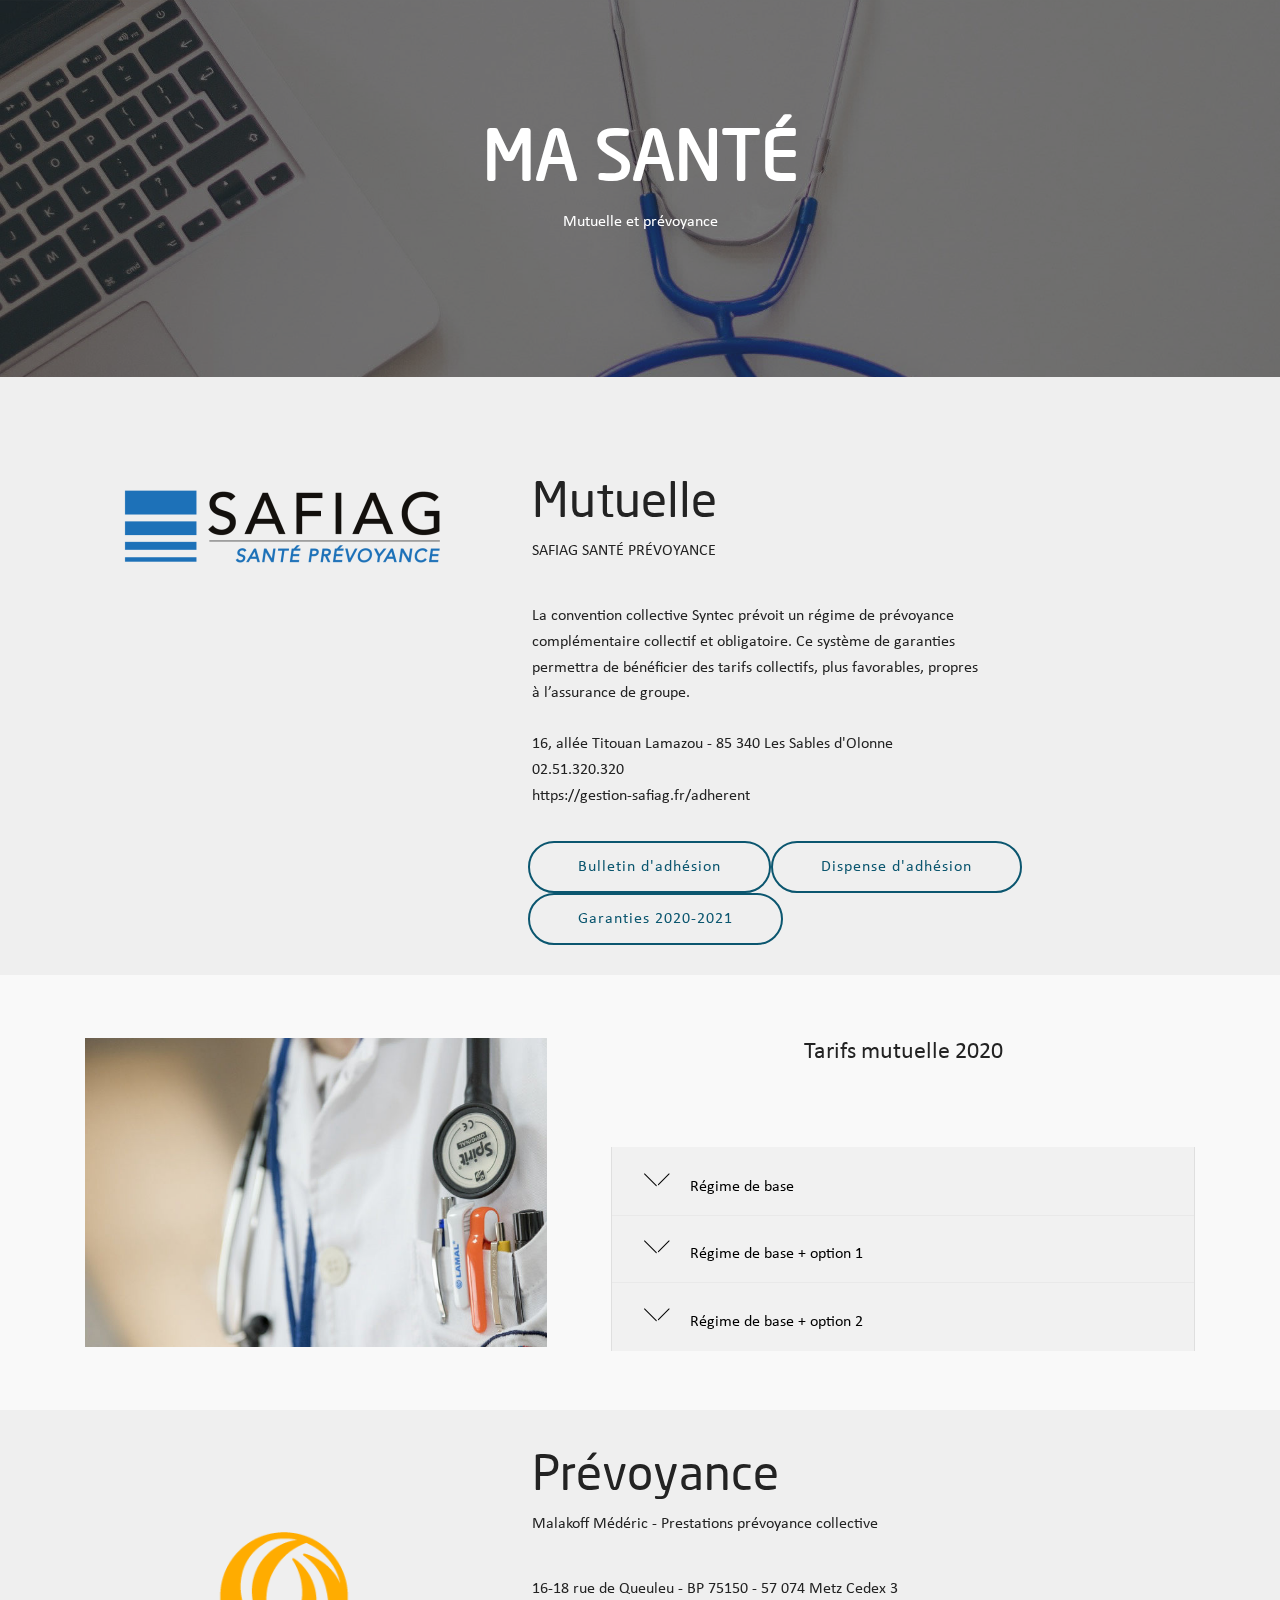
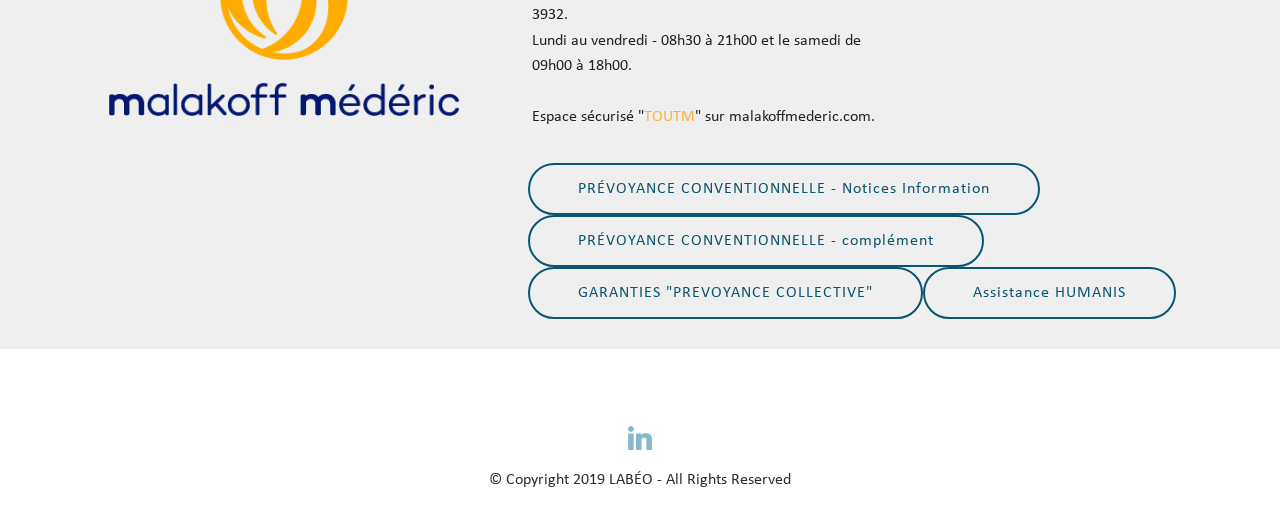
==== commit 6ae850ed: "create github pages" ====
--- a/page5.html
+++ b/page5.html
@@ -38,15 +38,15 @@
             <div class="title col-12 col-md-8">
                 <h2 class="align-center mbr-bold mbr-white pb-3 mbr-fonts-style display-1">
                     MA SANTÉ</h2>
-                <h3 class="mbr-section-subtitle align-center mbr-light mbr-white pb-3 mbr-fonts-style display-7">Médecins du travail, mutuelle et prévoyance</h3>
-                
-                
-            </div>
-        </div>
-    </div>
-</section>
-
-<section class="engine"><a href="https://mobirise.info/b">create a website for free</a></section><section class="services2 cid-rVjHDGKknw" id="services2-22">
+                <h3 class="mbr-section-subtitle align-center mbr-light mbr-white pb-3 mbr-fonts-style display-7">Mutuelle et prévoyance</h3>
+                
+                
+            </div>
+        </div>
+    </div>
+</section>
+
+<section class="engine"><a href="https://mobirise.info">Mobirise</a></section><section class="services2 cid-rVjHDGKknw" id="services2-22">
     <!---->
     
     <!---->
--- a/assets/gdpr-plugin/gdpr-styles.css
+++ b/assets/gdpr-plugin/gdpr-styles.css
@@ -0,0 +1,27 @@
+.gdpr-block {
+    padding: 10px;
+    font-size: 14px;
+    display: block;
+    width: 100%;
+    text-align: center;
+}
+.gdpr-block.covert {
+	display: none;
+}
+.textGDPR {
+    position: relative;
+}
+.gdpr-block label span.textGDPR input[name='gdpr']{
+    width: 15px;
+    height: 15px;
+    margin: 0;
+    position: absolute;
+    top: 2px;
+    left: -20px;
+}
+.gdpr-block label {
+    color: #a7a7a7;
+    vertical-align: middle;
+    user-select: none;
+    margin-bottom: 0;
+}